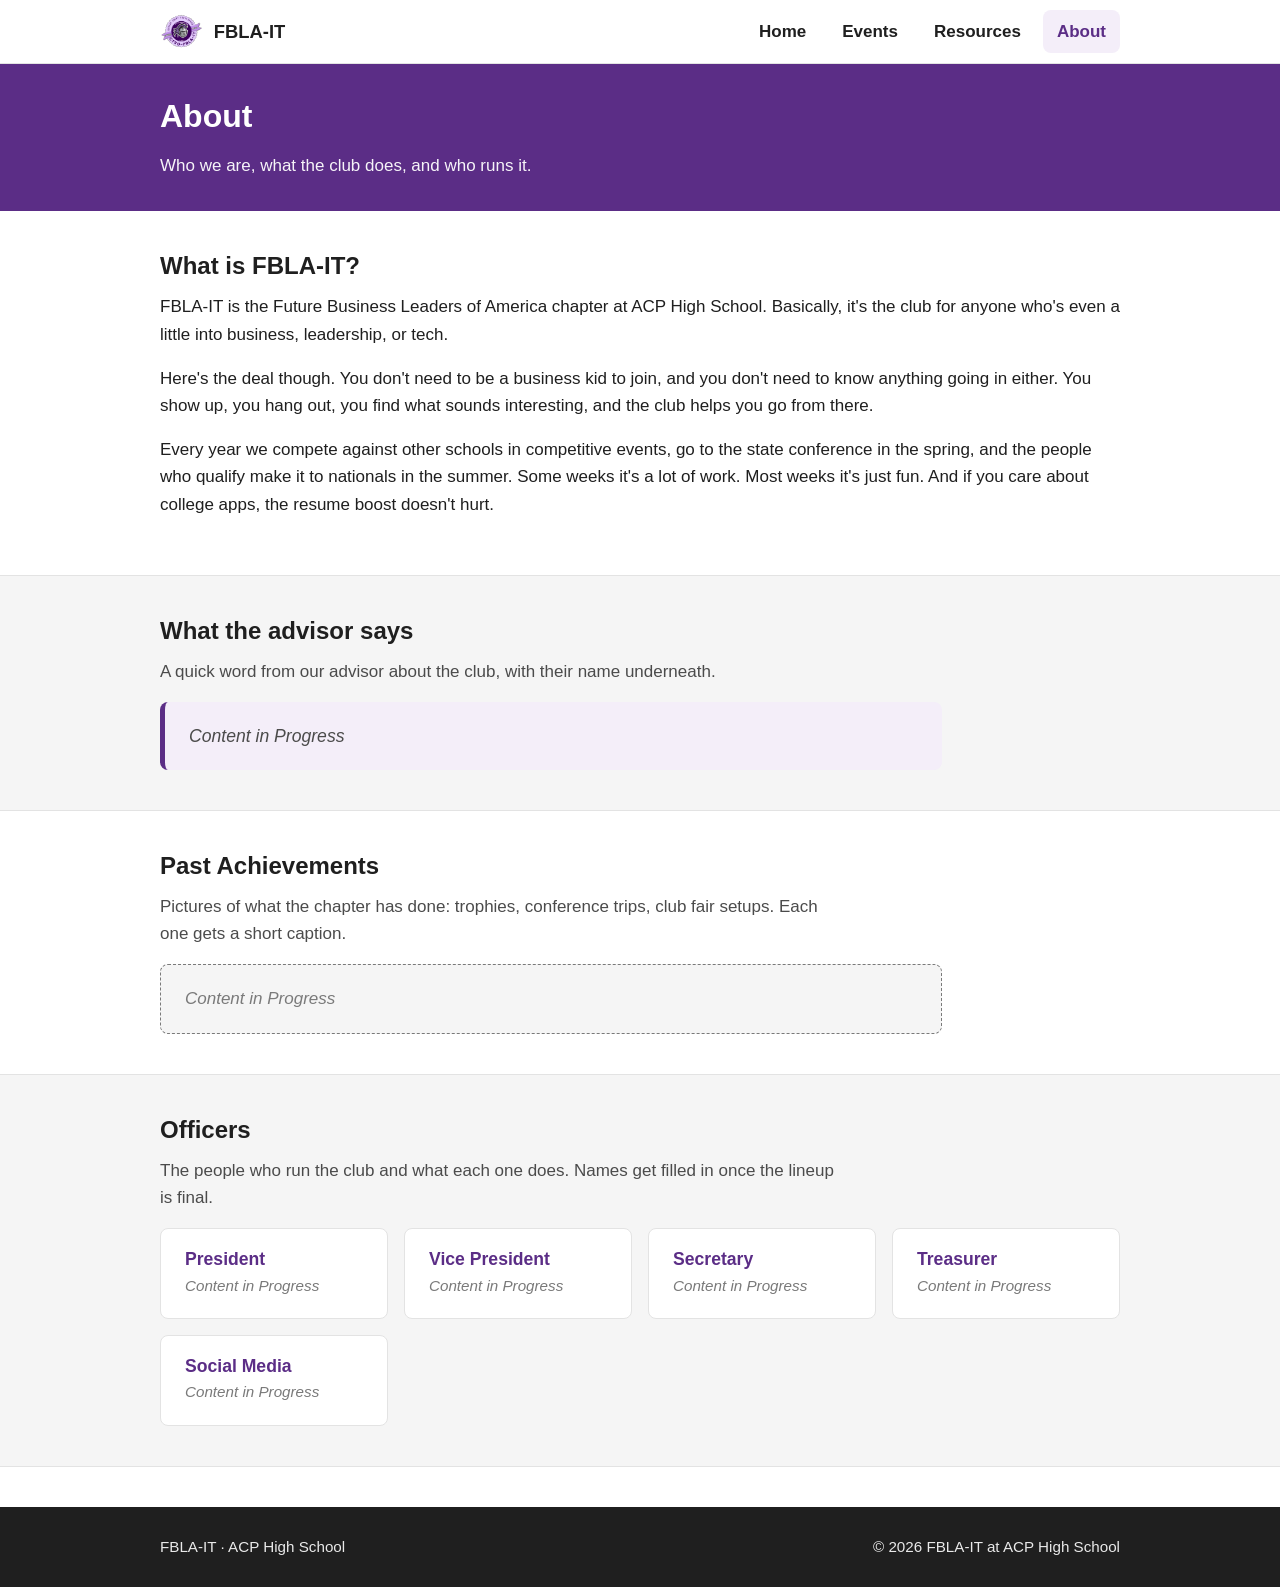
==== about.html @ c5694512 "Added the about page" ====
<!DOCTYPE html>
<html lang="en">
  <head>
    <meta charset="UTF-8" />
    <meta name="viewport" content="width=device-width, initial-scale=1.0" />
    <title>About | FBLA-IT · ACP High School</title>
    <meta
      name="description"
      content="Who we are, what the club does, and the people who run FBLA-IT at ACP High School."
    />
    <link rel="icon" href="images/favicon.svg" type="image/svg+xml" />
    <link rel="stylesheet" href="css/styles.css" />
  </head>
  <body>
    <header class="site-header">
      <div class="container header-inner">
        <a class="brand" href="index.html">
          <img
            class="brand-logo"
            src="images/acp-logo.svg"
            alt="ACP High School logo"
          />
          <span>FBLA-IT</span>
        </a>
        <button
          class="nav-toggle"
          id="nav-toggle"
          aria-label="Menu"
          aria-expanded="false"
          aria-controls="site-nav"
        >
          <span class="bar"></span>
          <span class="bar"></span>
          <span class="bar"></span>
        </button>
        <nav id="site-nav" class="site-nav" aria-label="Main navigation">
          <ul>
            <li><a href="index.html">Home</a></li>
            <li><a href="events.html">Events</a></li>
            <li><a href="resources.html">Resources</a></li>
            <li><a class="active" aria-current="page" href="about.html">About</a></li>
          </ul>
        </nav>
      </div>
    </header>

    <main id="main">
      <section class="page-header">
        <div class="container">
          <h1>About</h1>
          <p>Who we are, what the club does, and who runs it.</p>
        </div>
      </section>

      <section class="section">
        <div class="container">
          <h2>What is FBLA-IT?</h2>
          <p>
            FBLA-IT is the Future Business Leaders of America chapter at ACP
            High School. Basically, it's the club for anyone who's even a little
            into business, leadership, or tech.
          </p>
          <p>
            Here's the deal though. You don't need to be a business kid to join,
            and you don't need to know anything going in either. You show up,
            you hang out, you find what sounds interesting, and the club helps
            you go from there.
          </p>
          <p>
            Every year we compete against other schools in competitive events,
            go to the state conference in the spring, and the people who qualify
            make it to nationals in the summer. Some weeks it's a lot of work.
            Most weeks it's just fun. And if you care about college apps, the
            resume boost doesn't hurt.
          </p>
        </div>
      </section>

      <section class="section section-alt">
        <div class="container">
          <h2>What the advisor says</h2>
          <p class="section-intro">
            A quick word from our advisor about the club, with their name
            underneath.
          </p>
          <blockquote class="advisor-quote">
            <p>Content in Progress</p>
          </blockquote>
        </div>
      </section>

      <section class="section">
        <div class="container">
          <h2>Past Achievements</h2>
          <p class="section-intro">
            Pictures of what the chapter has done: trophies, conference trips,
            club fair setups. Each one gets a short caption.
          </p>
          <div class="content-in-progress">Content in Progress</div>
        </div>
      </section>

      <section class="section section-alt">
        <div class="container">
          <h2>Officers</h2>
          <p class="section-intro">
            The people who run the club and what each one does. Names get filled
            in once the lineup is final.
          </p>
          <div class="officer-grid">
            <article class="officer-card">
              <h3>President</h3>
              <p class="officer-name">Content in Progress</p>
            </article>
            <article class="officer-card">
              <h3>Vice President</h3>
              <p class="officer-name">Content in Progress</p>
            </article>
            <article class="officer-card">
              <h3>Secretary</h3>
              <p class="officer-name">Content in Progress</p>
            </article>
            <article class="officer-card">
              <h3>Treasurer</h3>
              <p class="officer-name">Content in Progress</p>
            </article>
            <article class="officer-card">
              <h3>Social Media</h3>
              <p class="officer-name">Content in Progress</p>
            </article>
          </div>
        </div>
      </section>
    </main>

    <footer class="site-footer">
      <div class="container footer-inner">
        <p>FBLA-IT &middot; ACP High School</p>
        <p>&copy; 2026 FBLA-IT at ACP High School</p>
      </div>
    </footer>

    <script src="js/data.js?v=2"></script>
    <script src="js/site.js?v=2"></script>
  </body>
</html>
---- css/styles.css ----
:root {
  --acp-purple: #5b2d86;
  --acp-purple-dark: #452168;
  --acp-purple-light: #f4eef9;
  --ink: #1f1f1f;
  --grey-700: #4b4b4b;
  --grey-500: #7a7a7a;
  --grey-300: #d9d9d9;
  --grey-100: #f5f5f5;
  --white: #ffffff;
  --border: #e3e3e3;
  --radius: 8px;
  --max-width: 1000px;
}

/* ---- Reset & base ---- */
* {
  box-sizing: border-box;
}

body {
  margin: 0;
  font-family: -apple-system, BlinkMacSystemFont, "Segoe UI", Roboto, Helvetica,
    Arial, sans-serif;
  font-size: 17px;
  line-height: 1.6;
  color: var(--ink);
  background: var(--white);
}

h1,
h2,
h3 {
  line-height: 1.25;
  margin: 0 0 0.5em;
}

h1 {
  font-size: 2rem;
}

h2 {
  font-size: 1.5rem;
}

h3 {
  font-size: 1.1rem;
}

p {
  margin: 0 0 1em;
}

a {
  color: var(--acp-purple);
}

a:hover {
  color: var(--acp-purple-dark);
}

/* Visible focus state for keyboard users */
a:focus-visible,
button:focus-visible {
  outline: 3px solid var(--acp-purple);
  outline-offset: 2px;
}

img {
  max-width: 100%;
  height: auto;
}

.container {
  max-width: var(--max-width);
  margin: 0 auto;
  padding: 0 20px;
}
.hidden {
  display: none !important;
}

/* ---- Header / navigation ---- */
.site-header {
  background: var(--white);
  border-bottom: 1px solid var(--border);
  position: sticky;
  top: 0;
  z-index: 50;
}

.header-inner {
  display: flex;
  align-items: center;
  justify-content: space-between;
  gap: 16px;
  padding-top: 10px;
  padding-bottom: 10px;
}

.brand {
  display: flex;
  align-items: center;
  gap: 10px;
  text-decoration: none;
  color: var(--ink);
  font-weight: 700;
  font-size: 1.15rem;
}

.brand:hover {
  color: var(--ink);
}

.brand-logo {
  height: 36px;
  width: auto;
}

.site-nav ul {
  list-style: none;
  margin: 0;
  padding: 0;
  display: flex;
  gap: 8px;
}

.site-nav a {
  display: block;
  padding: 8px 14px;
  border-radius: var(--radius);
  text-decoration: none;
  color: var(--ink);
  font-weight: 600;
}

.site-nav a:hover {
  background: var(--grey-100);
  color: var(--acp-purple);
}

.site-nav a.active {
  color: var(--acp-purple);
  background: var(--acp-purple-light);
}

/* Hamburger button (hidden on large screens) */
.nav-toggle {
  display: none;
  background: none;
  border: 1px solid var(--grey-300);
  border-radius: var(--radius);
  padding: 8px 10px;
  cursor: pointer;
}

.nav-toggle .bar {
  display: block;
  width: 22px;
  height: 2px;
  background: var(--ink);
  margin: 4px 0;
  border-radius: 1px;
}

/* ---- Hero ---- */
.hero {
  background: var(--acp-purple);
  color: var(--white);
  padding: 40px 0 48px;
}

.hero-inner {
  display: flex;
  align-items: center;
  justify-content: space-between;
  gap: 32px;
  flex-wrap: wrap;
}

.hero h1 {
  font-size: 2.5rem;
  margin-bottom: 0.15em;
}

.hero-school {
  font-size: 1.15rem;
  font-weight: 600;
  opacity: 0.92;
  margin-bottom: 0.75em;
}

.hero-description {
  max-width: 34em;
  margin: 0;
  opacity: 0.95;
}

.hero-logos {
  display: flex;
  align-items: center;
  gap: 24px;
  flex-shrink: 0;
}

.hero-logos img {
  height: 120px;
  width: auto;
  object-fit: contain;
}

.hero-logos img:last-child {
  background: rgba(255, 255, 255, 0.9);
  padding: 12px 16px;
  border-radius: 8px;
}

/* ---- Sections ---- */
.section {
  padding: 40px 0;
}

.section-alt {
  background: var(--grey-100);
  border-top: 1px solid var(--border);
  border-bottom: 1px solid var(--border);
}

.section-intro {
  color: var(--grey-700);
  max-width: 40em;
}

.section-link {
  margin-top: 20px;
}

/* ---- Page header (Events / Resources) ---- */
.page-header {
  background: var(--acp-purple);
  color: var(--white);
  padding: 32px 0;
}

.page-header p {
  opacity: 0.95;
  max-width: 42em;
  margin: 0;
}

/* ---- Countdown ---- */
.countdown-list {
  display: grid;
  gap: 20px;
  grid-template-columns: repeat(auto-fit, minmax(260px, 1fr));
}

.countdown-card {
  border: 1px solid var(--border);
  border-radius: var(--radius);
  padding: 24px;
  background: var(--white);
  text-align: center;
}

.countdown-name {
  margin-bottom: 0.25em;
}

.countdown-note {
  color: var(--grey-700);
  margin-bottom: 16px;
}

.countdown-time {
  display: flex;
  justify-content: center;
  gap: 16px;
  margin: 16px 0;
}

.countdown-unit {
  display: flex;
  flex-direction: column;
  align-items: center;
  min-width: 56px;
}

.countdown-value {
  font-size: 1.9rem;
  font-weight: 700;
  color: var(--acp-purple);
  font-variant-numeric: tabular-nums;
  line-height: 1.1;
}

.countdown-label {
  font-size: 0.8rem;
  text-transform: uppercase;
  letter-spacing: 0.04em;
  color: var(--grey-500);
}

.countdown-date {
  color: var(--grey-700);
  margin: 0;
  font-size: 0.95rem;
}

.countdown-past {
  margin: 0;
  color: var(--grey-700);
  font-style: italic;
}

.countdown-tbd {
  margin: 12px 0 0;
  color: var(--grey-700);
  font-style: italic;
}

/* ---- Announcement ---- */
.announcement-card {
  border: 1px solid var(--border);
  border-left: 5px solid var(--acp-purple);
  border-radius: var(--radius);
  padding: 20px 24px;
  background: var(--white);
  max-width: 46em;
}

.announcement-header {
  display: flex;
  align-items: baseline;
  justify-content: space-between;
  gap: 16px;
  flex-wrap: wrap;
}

.announcement-card h3 {
  margin-bottom: 0;
}

.announcement-date {
  color: var(--grey-500);
  font-size: 0.95rem;
  margin: 0;
}

.announcement-card > p {
  margin-bottom: 0;
}

.announcement-card .announcement-link {
  margin-top: 12px;
}

/* ---- Event cards ---- */
.event-list {
  display: grid;
  gap: 16px;
}

.event-card {
  border: 1px solid var(--border);
  border-radius: var(--radius);
  padding: 20px 24px;
  background: var(--white);
}

.event-card h3 {
  margin-bottom: 0.25em;
}

.event-meta {
  color: var(--grey-700);
  font-size: 0.95rem;
  margin-bottom: 0.5em;
}

.event-card > p {
  margin-bottom: 0;
}

.event-card .event-link {
  margin-top: 10px;
}

/* Event type badge — the label text carries the meaning (not color alone) */
.event-type {
  display: inline-block;
  font-size: 0.78rem;
  font-weight: 700;
  text-transform: uppercase;
  letter-spacing: 0.04em;
  padding: 3px 10px;
  border-radius: 999px;
  margin-bottom: 10px;
}

.type-meeting {
  background: var(--acp-purple-light);
  color: var(--acp-purple-dark);
}

.type-deadline {
  background: #fdeaea;
  color: #9b1c1c;
}

.type-competition {
  background: #e8f0fb;
  color: #1d4f91;
}

.type-conference {
  background: #e8f5ee;
  color: #1d6b45;
}

.type-fundraiser {
  background: #fdf3e0;
  color: #8a5a00;
}

.type-service {
  background: #e5f4f4;
  color: #0f5e5e;
}

.type-testing {
  background: #eeeeee;
  color: #4b4b4b;
}

.empty-note {
  color: var(--grey-700);
}

/* ---- Resource cards ---- */
.resource-grid {
  display: grid;
  gap: 16px;
  grid-template-columns: repeat(auto-fill, minmax(280px, 1fr));
}

.resource-card {
  border: 1px solid var(--border);
  border-radius: var(--radius);
  padding: 20px 24px;
  background: var(--white);
  display: flex;
  flex-direction: column;
}

.resource-card h3 {
  margin-bottom: 0.35em;
}

.resource-card p {
  margin-bottom: 0;
  flex-grow: 1;
}

.resource-link {
  margin-top: 14px;
}

/* ---- About page ---- */
.content-in-progress {
  border: 1px dashed var(--grey-500);
  border-radius: var(--radius);
  padding: 20px 24px;
  color: var(--grey-500);
  background: var(--grey-100);
  font-style: italic;
  max-width: 46em;
}

.advisor-quote {
  margin: 0;
  padding: 20px 24px;
  border-left: 5px solid var(--acp-purple);
  border-radius: var(--radius);
  background: var(--acp-purple-light);
  max-width: 46em;
}

.advisor-quote p {
  margin: 0;
  font-size: 1.1rem;
  font-style: italic;
  color: var(--grey-700);
}

.officer-grid {
  display: grid;
  gap: 16px;
  grid-template-columns: repeat(auto-fit, minmax(220px, 1fr));
}

.officer-card {
  border: 1px solid var(--border);
  border-radius: var(--radius);
  padding: 20px 24px;
  background: var(--white);
}

.officer-card h3 {
  margin-bottom: 0.15em;
  color: var(--acp-purple);
}

.officer-name {
  color: var(--grey-500);
  font-size: 0.95rem;
  font-style: italic;
  margin-bottom: 0.5em;
}

.officer-card > p:last-child {
  margin-bottom: 0;
}

/* ---- About (Home) ---- */
.about-cols {
  display: grid;
  gap: 20px;
  grid-template-columns: repeat(auto-fit, minmax(240px, 1fr));
}

.about-cols h3 {
  color: var(--acp-purple);
}

/* ---- Footer ---- */
.site-footer {
  background: var(--ink);
  color: var(--white);
  padding: 28px 0;
  margin-top: 40px;
}

.footer-inner {
  display: flex;
  justify-content: space-between;
  gap: 12px;
  flex-wrap: wrap;
}

.site-footer p {
  margin: 0;
  font-size: 0.95rem;
  opacity: 0.9;
}

/* ---- Responsive ---- */
@media (max-width: 720px) {
  body {
    font-size: 16px;
  }

  .nav-toggle {
    display: block;
  }

  .site-nav {
    display: none;
    position: absolute;
    top: 100%;
    left: 0;
    right: 0;
    background: var(--white);
    border-bottom: 1px solid var(--border);
    padding: 8px 20px 16px;
  }

  .site-nav.open {
    display: block;
  }

  .site-nav ul {
    flex-direction: column;
    gap: 4px;
  }

  .site-nav a {
    padding: 12px 10px;
  }

  .hero {
    padding: 32px 0 40px;
  }

  .hero h1 {
    font-size: 2rem;
  }

  .hero-inner {
    flex-direction: column;
    align-items: flex-start;
  }

  .hero-logos img {
    height: 80px;
  }

  .countdown-value {
    font-size: 1.5rem;
  }

  .countdown-unit {
    min-width: 48px;
  }

  .countdown-time {
    gap: 10px;
  }

  .footer-inner {
    flex-direction: column;
  }
}
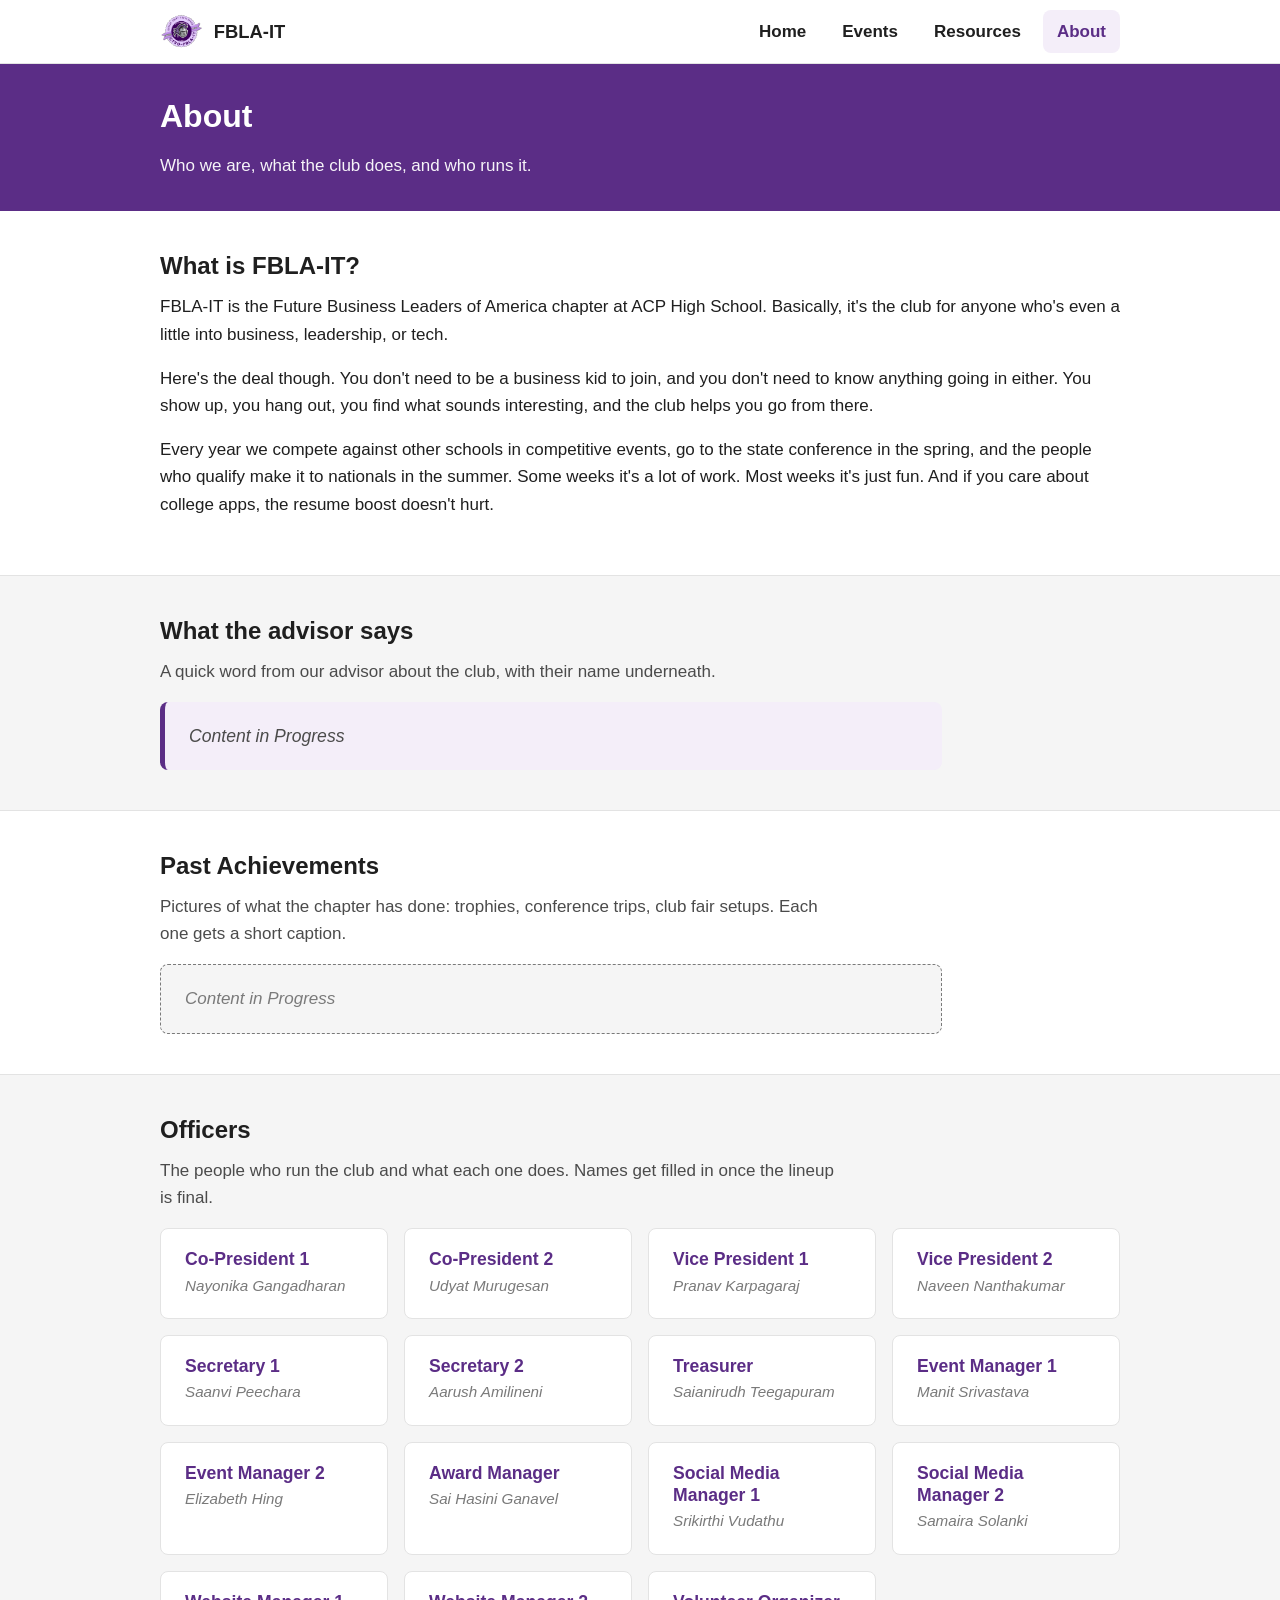
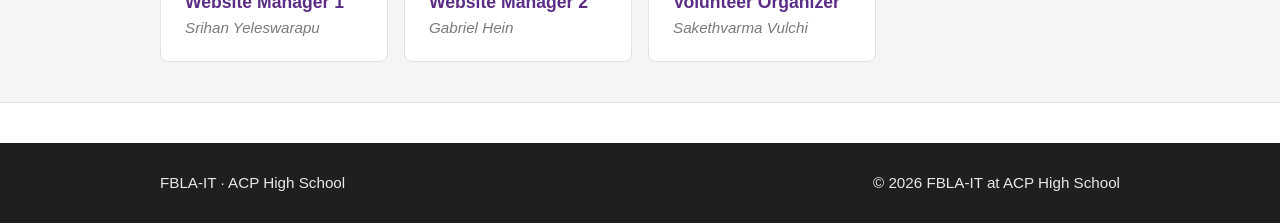
==== commit 618a34b9: "Changed the Officer values in About Page" ====
--- a/about.html
+++ b/about.html
@@ -109,24 +109,64 @@
           </p>
           <div class="officer-grid">
             <article class="officer-card">
-              <h3>President</h3>
-              <p class="officer-name">Content in Progress</p>
+              <h3>Co-President 1</h3>
+              <p class="officer-name">Nayonika Gangadharan</p>
             </article>
             <article class="officer-card">
-              <h3>Vice President</h3>
-              <p class="officer-name">Content in Progress</p>
+              <h3>Co-President 2</h3>
+              <p class="officer-name">Udyat Murugesan</p>
             </article>
             <article class="officer-card">
-              <h3>Secretary</h3>
-              <p class="officer-name">Content in Progress</p>
+              <h3>Vice President 1</h3>
+              <p class="officer-name">Pranav Karpagaraj</p>
+            </article>
+            <article class="officer-card">
+              <h3>Vice President 2</h3>
+              <p class="officer-name">Naveen Nanthakumar</p>
+            </article>
+            <article class="officer-card">
+              <h3>Secretary 1</h3>
+              <p class="officer-name">Saanvi Peechara</p>
+            </article>
+            <article class="officer-card">
+              <h3>Secretary 2</h3>
+              <p class="officer-name">Aarush Amilineni</p>
             </article>
             <article class="officer-card">
               <h3>Treasurer</h3>
-              <p class="officer-name">Content in Progress</p>
+              <p class="officer-name">Saianirudh Teegapuram</p>
             </article>
             <article class="officer-card">
-              <h3>Social Media</h3>
-              <p class="officer-name">Content in Progress</p>
+              <h3>Event Manager 1</h3>
+              <p class="officer-name">Manit Srivastava</p>
+            </article>
+            <article class="officer-card">
+              <h3>Event Manager 2</h3>
+              <p class="officer-name">Elizabeth Hing</p>
+            </article>
+            <article class="officer-card">
+              <h3>Award Manager</h3>
+              <p class="officer-name">Sai Hasini Ganavel</p>
+            </article>
+            <article class="officer-card">
+              <h3>Social Media Manager 1</h3>
+              <p class="officer-name">Srikirthi Vudathu</p>
+            </article>
+            <article class="officer-card">
+              <h3>Social Media Manager 2</h3>
+              <p class="officer-name">Samaira Solanki</p>
+            </article>
+            <article class="officer-card">
+              <h3>Website Manager 1</h3>
+              <p class="officer-name">Srihan Yeleswarapu</p>
+            </article>
+            <article class="officer-card">
+              <h3>Website Manager 2</h3>
+              <p class="officer-name">Gabriel Hein</p>
+            </article>
+            <article class="officer-card">
+              <h3>Volunteer Organizer</h3>
+              <p class="officer-name">Sakethvarma Vulchi</p>
             </article>
           </div>
         </div>
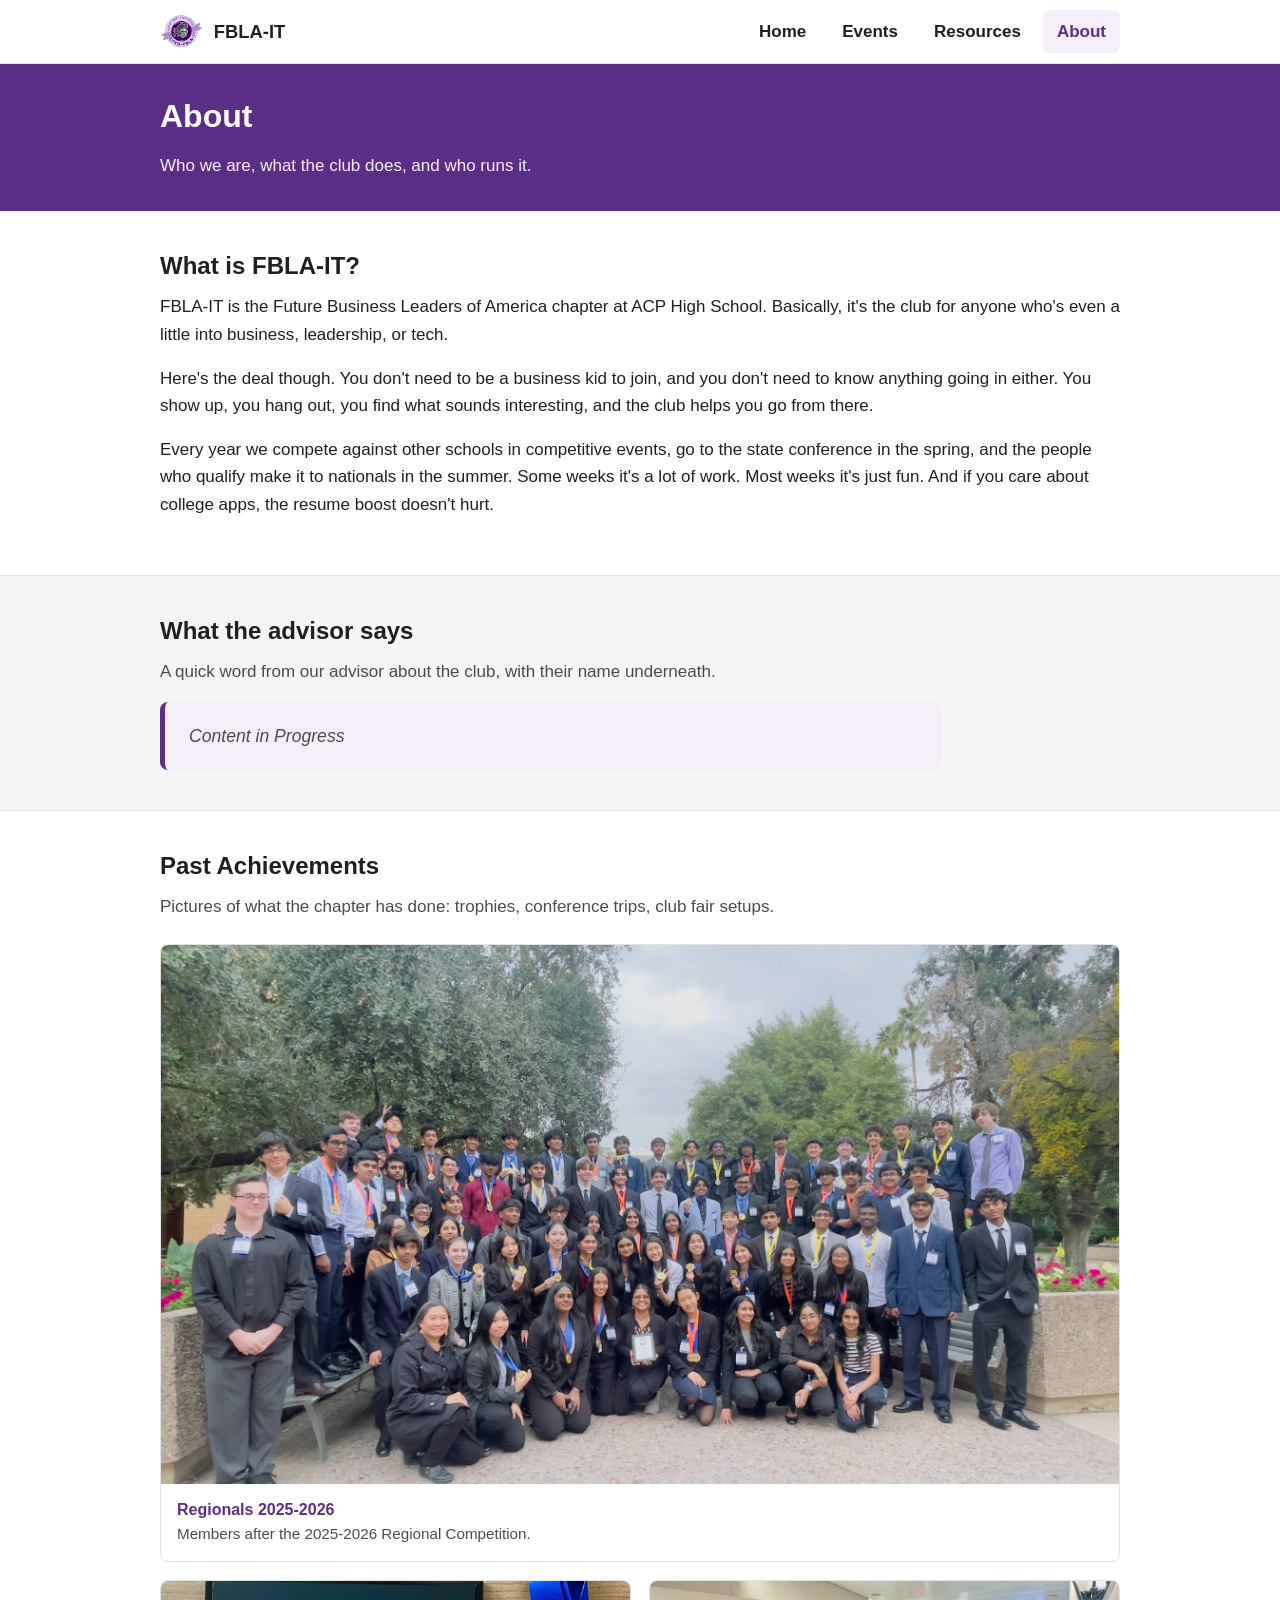
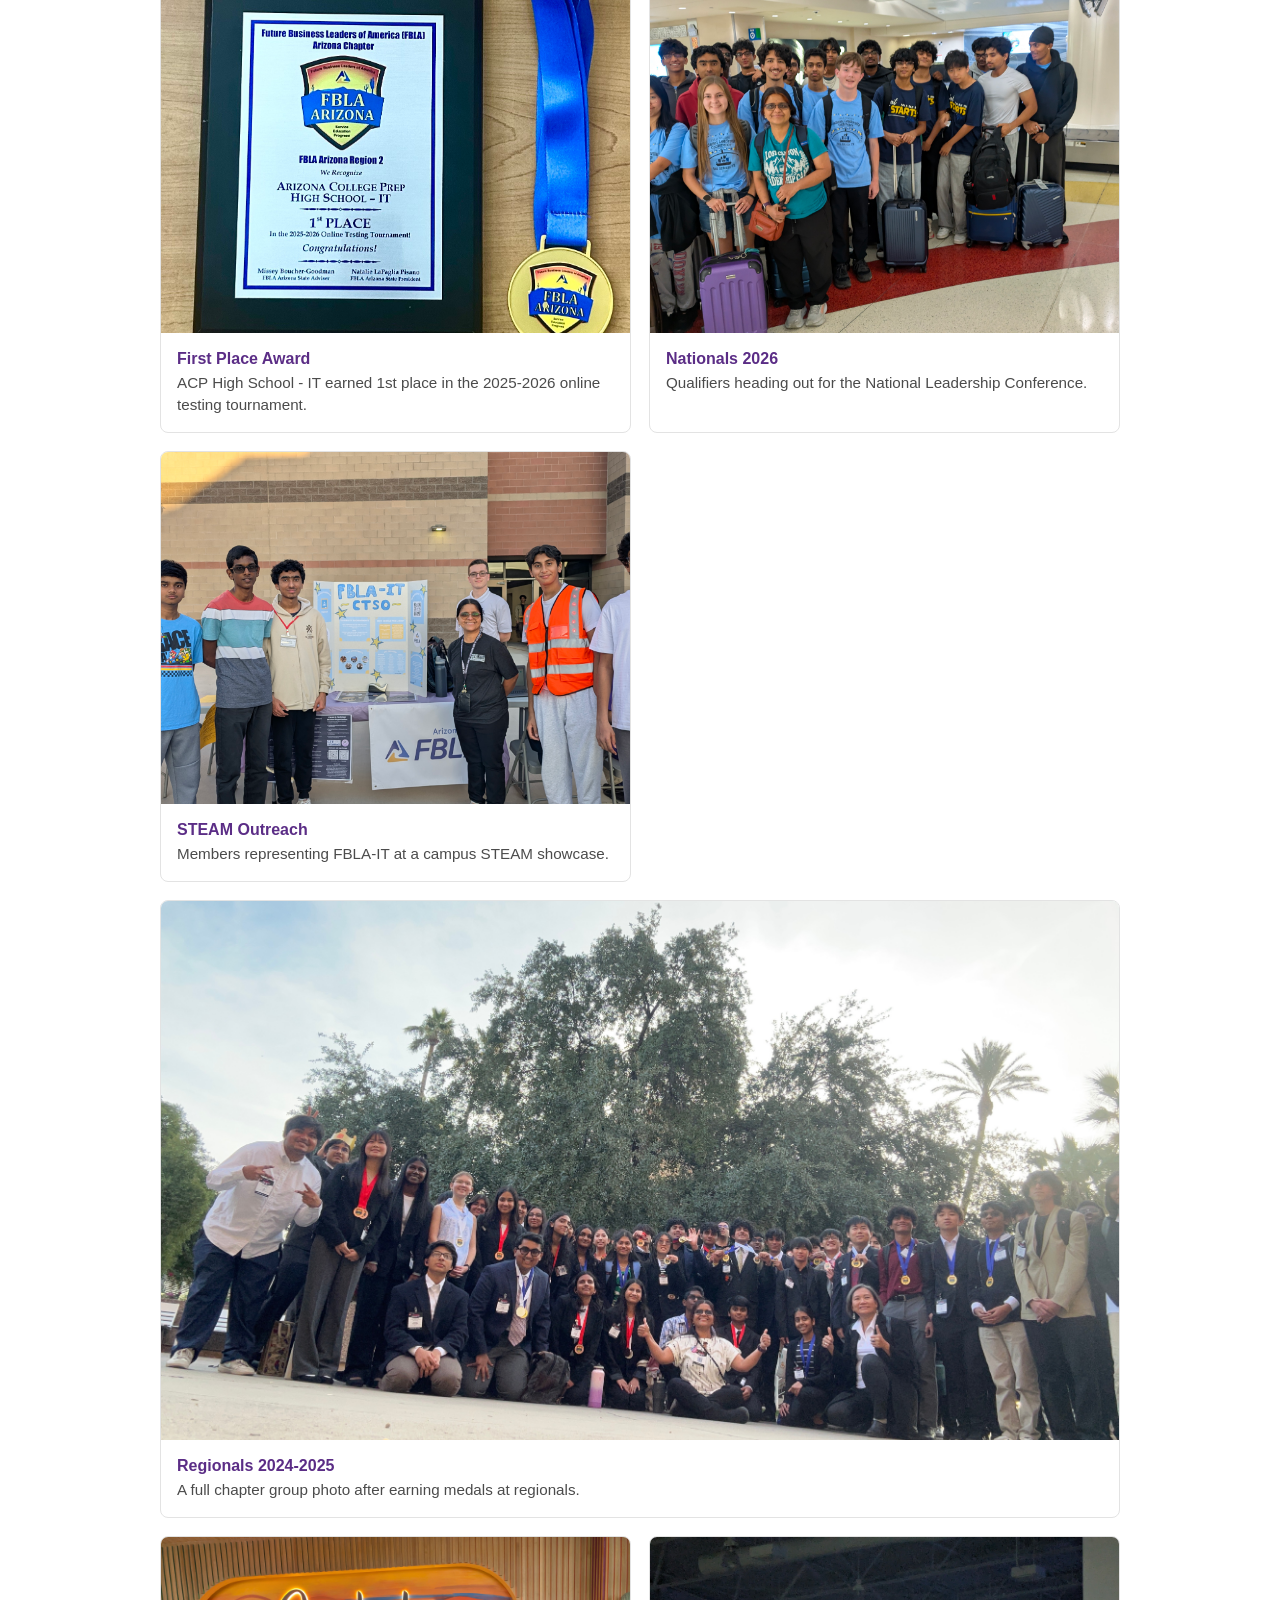
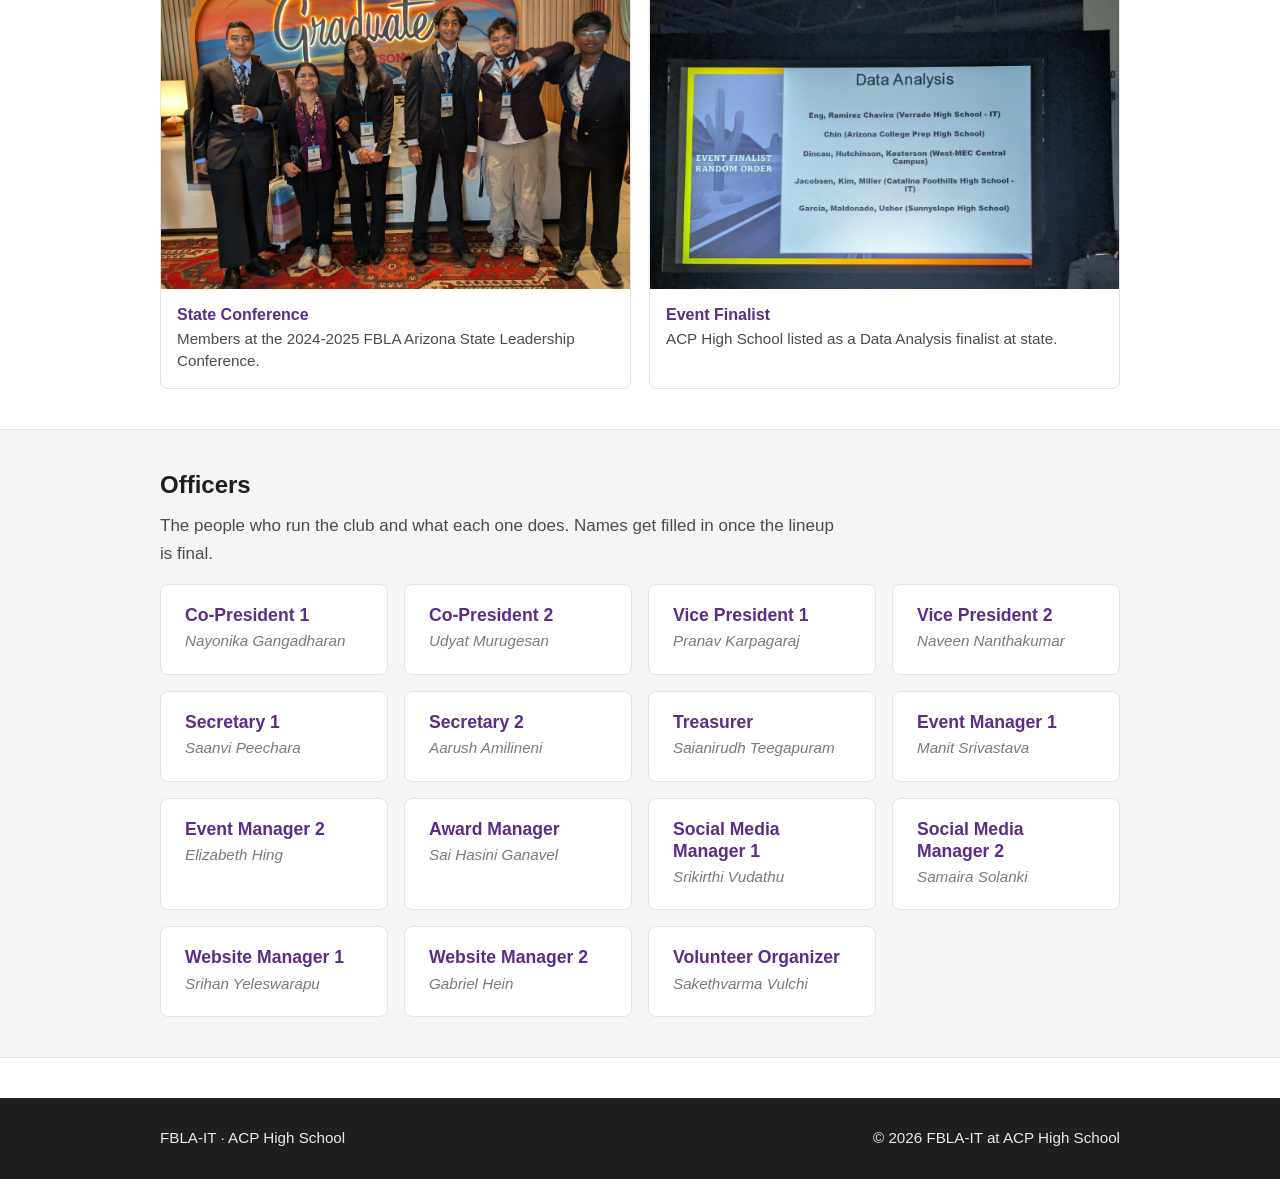
==== commit 5f7c585a: "images" ====
--- a/about.html
+++ b/about.html
@@ -1,186 +1,237 @@
 <!DOCTYPE html>
 <html lang="en">
-  <head>
-    <meta charset="UTF-8" />
-    <meta name="viewport" content="width=device-width, initial-scale=1.0" />
-    <title>About | FBLA-IT · ACP High School</title>
-    <meta
-      name="description"
-      content="Who we are, what the club does, and the people who run FBLA-IT at ACP High School."
-    />
-    <link rel="icon" href="images/favicon.svg" type="image/svg+xml" />
-    <link rel="stylesheet" href="css/styles.css" />
-  </head>
-  <body>
-    <header class="site-header">
-      <div class="container header-inner">
-        <a class="brand" href="index.html">
-          <img
-            class="brand-logo"
-            src="images/acp-logo.svg"
-            alt="ACP High School logo"
-          />
-          <span>FBLA-IT</span>
-        </a>
-        <button
-          class="nav-toggle"
-          id="nav-toggle"
-          aria-label="Menu"
-          aria-expanded="false"
-          aria-controls="site-nav"
-        >
-          <span class="bar"></span>
-          <span class="bar"></span>
-          <span class="bar"></span>
-        </button>
-        <nav id="site-nav" class="site-nav" aria-label="Main navigation">
-          <ul>
-            <li><a href="index.html">Home</a></li>
-            <li><a href="events.html">Events</a></li>
-            <li><a href="resources.html">Resources</a></li>
-            <li><a class="active" aria-current="page" href="about.html">About</a></li>
-          </ul>
-        </nav>
-      </div>
-    </header>
-
-    <main id="main">
-      <section class="page-header">
-        <div class="container">
-          <h1>About</h1>
-          <p>Who we are, what the club does, and who runs it.</p>
+
+<head>
+  <meta charset="UTF-8" />
+  <meta name="viewport" content="width=device-width, initial-scale=1.0" />
+  <title>About | FBLA-IT · ACP High School</title>
+  <meta name="description"
+    content="Who we are, what the club does, and the people who run FBLA-IT at ACP High School." />
+  <link rel="icon" href="images/favicon.svg" type="image/svg+xml" />
+  <link rel="stylesheet" href="css/styles.css" />
+</head>
+
+<body>
+  <header class="site-header">
+    <div class="container header-inner">
+      <a class="brand" href="index.html">
+        <img class="brand-logo" src="images/acp-logo.svg" alt="ACP High School logo" />
+        <span>FBLA-IT</span>
+      </a>
+      <button class="nav-toggle" id="nav-toggle" aria-label="Menu" aria-expanded="false" aria-controls="site-nav">
+        <span class="bar"></span>
+        <span class="bar"></span>
+        <span class="bar"></span>
+      </button>
+      <nav id="site-nav" class="site-nav" aria-label="Main navigation">
+        <ul>
+          <li><a href="index.html">Home</a></li>
+          <li><a href="events.html">Events</a></li>
+          <li><a href="resources.html">Resources</a></li>
+          <li><a class="active" aria-current="page" href="about.html">About</a></li>
+        </ul>
+      </nav>
+    </div>
+  </header>
+
+  <main id="main">
+    <section class="page-header">
+      <div class="container">
+        <h1>About</h1>
+        <p>Who we are, what the club does, and who runs it.</p>
+      </div>
+    </section>
+
+    <section class="section">
+      <div class="container">
+        <h2>What is FBLA-IT?</h2>
+        <p>
+          FBLA-IT is the Future Business Leaders of America chapter at ACP
+          High School. Basically, it's the club for anyone who's even a little
+          into business, leadership, or tech.
+        </p>
+        <p>
+          Here's the deal though. You don't need to be a business kid to join,
+          and you don't need to know anything going in either. You show up,
+          you hang out, you find what sounds interesting, and the club helps
+          you go from there.
+        </p>
+        <p>
+          Every year we compete against other schools in competitive events,
+          go to the state conference in the spring, and the people who qualify
+          make it to nationals in the summer. Some weeks it's a lot of work.
+          Most weeks it's just fun. And if you care about college apps, the
+          resume boost doesn't hurt.
+        </p>
+      </div>
+    </section>
+
+    <section class="section section-alt">
+      <div class="container">
+        <h2>What the advisor says</h2>
+        <p class="section-intro">
+          A quick word from our advisor about the club, with their name
+          underneath.
+        </p>
+        <blockquote class="advisor-quote">
+          <p>Content in Progress</p>
+        </blockquote>
+      </div>
+    </section>
+
+    <section class="section">
+      <div class="container">
+        <h2>Past Achievements</h2>
+        <p class="section-intro">
+          Pictures of what the chapter has done: trophies, conference trips,
+          club fair setups.
+        </p>
+        <div class="achievement-gallery">
+          <figure class="achievement-card achievement-card-wide">
+            <img src="images/fbla-pics/Regionals_25-26/IMG_5899.jpg"
+              alt="ACP FBLA-IT members holding medals after the 2025-2026 regional competition" loading="lazy" />
+            <figcaption>
+              <strong>Regionals 2025-2026</strong>
+              Members after the 2025-2026 Regional Competition.
+            </figcaption>
+          </figure>
+          <figure class="achievement-card">
+            <img
+              src="images/fbla-pics/Regionals_25-26/Regionals Photo Form (File responses)/1stPlace_PlaqueAndMedal26.jpeg"
+              alt="FBLA Arizona Region 2 first place plaque and medal for ACP High School IT" loading="lazy" />
+            <figcaption>
+              <strong>First Place Award</strong>
+              ACP High School - IT earned 1st place in the 2025-2026 online
+              testing tournament.
+            </figcaption>
+          </figure>
+          <figure class="achievement-card">
+            <img src="images/fbla-pics/Nationals_26/National2.jpg"
+              alt="ACP FBLA-IT students traveling with luggage for the national leadership conference" loading="lazy" />
+            <figcaption>
+              <strong>Nationals 2026</strong>
+              Qualifiers heading out for the National Leadership Conference.
+            </figcaption>
+          </figure>
+          <figure class="achievement-card">
+            <img src="images/fbla-pics/Nationals_26/STEAM.jpg"
+              alt="ACP FBLA-IT students and advisor standing at a STEAM event booth" loading="lazy" />
+            <figcaption>
+              <strong>STEAM Outreach</strong>
+              Members representing FBLA-IT at a campus STEAM showcase.
+            </figcaption>
+          </figure>
+          <figure class="achievement-card achievement-card-wide">
+            <img src="images/fbla-pics/Regionals_24-25/FBLA Regional_WhoteGroup_Cropped.JPG"
+              alt="ACP FBLA-IT members gathered outside after the 2024-2025 regional competition" loading="lazy" />
+            <figcaption>
+              <strong>Regionals 2024-2025</strong>
+              A full chapter group photo after earning medals at regionals.
+            </figcaption>
+          </figure>
+          <figure class="achievement-card">
+            <img src="images/fbla-pics/State_Competitions_24-25/PXL_20250403_151923376.MP.jpg"
+              alt="ACP FBLA-IT members posing at the state conference" loading="lazy" />
+            <figcaption>
+              <strong>State Conference</strong>
+              Members at the 2024-2025 FBLA Arizona State Leadership
+              Conference.
+            </figcaption>
+          </figure>
+          <figure class="achievement-card">
+            <img src="images/fbla-pics/State_Competitions_24-25/PXL_20250403_171533867.jpg"
+              alt="Event finalist screen showing an ACP High School student listed for Data Analysis" loading="lazy" />
+            <figcaption>
+              <strong>Event Finalist</strong>
+              ACP High School listed as a Data Analysis finalist at state.
+            </figcaption>
+          </figure>
         </div>
-      </section>
-
-      <section class="section">
-        <div class="container">
-          <h2>What is FBLA-IT?</h2>
-          <p>
-            FBLA-IT is the Future Business Leaders of America chapter at ACP
-            High School. Basically, it's the club for anyone who's even a little
-            into business, leadership, or tech.
-          </p>
-          <p>
-            Here's the deal though. You don't need to be a business kid to join,
-            and you don't need to know anything going in either. You show up,
-            you hang out, you find what sounds interesting, and the club helps
-            you go from there.
-          </p>
-          <p>
-            Every year we compete against other schools in competitive events,
-            go to the state conference in the spring, and the people who qualify
-            make it to nationals in the summer. Some weeks it's a lot of work.
-            Most weeks it's just fun. And if you care about college apps, the
-            resume boost doesn't hurt.
-          </p>
+      </div>
+    </section>
+
+    <section class="section section-alt">
+      <div class="container">
+        <h2>Officers</h2>
+        <p class="section-intro">
+          The people who run the club and what each one does. Names get filled
+          in once the lineup is final.
+        </p>
+        <div class="officer-grid">
+          <article class="officer-card">
+            <h3>Co-President 1</h3>
+            <p class="officer-name">Nayonika Gangadharan</p>
+          </article>
+          <article class="officer-card">
+            <h3>Co-President 2</h3>
+            <p class="officer-name">Udyat Murugesan</p>
+          </article>
+          <article class="officer-card">
+            <h3>Vice President 1</h3>
+            <p class="officer-name">Pranav Karpagaraj</p>
+          </article>
+          <article class="officer-card">
+            <h3>Vice President 2</h3>
+            <p class="officer-name">Naveen Nanthakumar</p>
+          </article>
+          <article class="officer-card">
+            <h3>Secretary 1</h3>
+            <p class="officer-name">Saanvi Peechara</p>
+          </article>
+          <article class="officer-card">
+            <h3>Secretary 2</h3>
+            <p class="officer-name">Aarush Amilineni</p>
+          </article>
+          <article class="officer-card">
+            <h3>Treasurer</h3>
+            <p class="officer-name">Saianirudh Teegapuram</p>
+          </article>
+          <article class="officer-card">
+            <h3>Event Manager 1</h3>
+            <p class="officer-name">Manit Srivastava</p>
+          </article>
+          <article class="officer-card">
+            <h3>Event Manager 2</h3>
+            <p class="officer-name">Elizabeth Hing</p>
+          </article>
+          <article class="officer-card">
+            <h3>Award Manager</h3>
+            <p class="officer-name">Sai Hasini Ganavel</p>
+          </article>
+          <article class="officer-card">
+            <h3>Social Media Manager 1</h3>
+            <p class="officer-name">Srikirthi Vudathu</p>
+          </article>
+          <article class="officer-card">
+            <h3>Social Media Manager 2</h3>
+            <p class="officer-name">Samaira Solanki</p>
+          </article>
+          <article class="officer-card">
+            <h3>Website Manager 1</h3>
+            <p class="officer-name">Srihan Yeleswarapu</p>
+          </article>
+          <article class="officer-card">
+            <h3>Website Manager 2</h3>
+            <p class="officer-name">Gabriel Hein</p>
+          </article>
+          <article class="officer-card">
+            <h3>Volunteer Organizer</h3>
+            <p class="officer-name">Sakethvarma Vulchi</p>
+          </article>
         </div>
-      </section>
-
-      <section class="section section-alt">
-        <div class="container">
-          <h2>What the advisor says</h2>
-          <p class="section-intro">
-            A quick word from our advisor about the club, with their name
-            underneath.
-          </p>
-          <blockquote class="advisor-quote">
-            <p>Content in Progress</p>
-          </blockquote>
-        </div>
-      </section>
-
-      <section class="section">
-        <div class="container">
-          <h2>Past Achievements</h2>
-          <p class="section-intro">
-            Pictures of what the chapter has done: trophies, conference trips,
-            club fair setups. Each one gets a short caption.
-          </p>
-          <div class="content-in-progress">Content in Progress</div>
-        </div>
-      </section>
-
-      <section class="section section-alt">
-        <div class="container">
-          <h2>Officers</h2>
-          <p class="section-intro">
-            The people who run the club and what each one does. Names get filled
-            in once the lineup is final.
-          </p>
-          <div class="officer-grid">
-            <article class="officer-card">
-              <h3>Co-President 1</h3>
-              <p class="officer-name">Nayonika Gangadharan</p>
-            </article>
-            <article class="officer-card">
-              <h3>Co-President 2</h3>
-              <p class="officer-name">Udyat Murugesan</p>
-            </article>
-            <article class="officer-card">
-              <h3>Vice President 1</h3>
-              <p class="officer-name">Pranav Karpagaraj</p>
-            </article>
-            <article class="officer-card">
-              <h3>Vice President 2</h3>
-              <p class="officer-name">Naveen Nanthakumar</p>
-            </article>
-            <article class="officer-card">
-              <h3>Secretary 1</h3>
-              <p class="officer-name">Saanvi Peechara</p>
-            </article>
-            <article class="officer-card">
-              <h3>Secretary 2</h3>
-              <p class="officer-name">Aarush Amilineni</p>
-            </article>
-            <article class="officer-card">
-              <h3>Treasurer</h3>
-              <p class="officer-name">Saianirudh Teegapuram</p>
-            </article>
-            <article class="officer-card">
-              <h3>Event Manager 1</h3>
-              <p class="officer-name">Manit Srivastava</p>
-            </article>
-            <article class="officer-card">
-              <h3>Event Manager 2</h3>
-              <p class="officer-name">Elizabeth Hing</p>
-            </article>
-            <article class="officer-card">
-              <h3>Award Manager</h3>
-              <p class="officer-name">Sai Hasini Ganavel</p>
-            </article>
-            <article class="officer-card">
-              <h3>Social Media Manager 1</h3>
-              <p class="officer-name">Srikirthi Vudathu</p>
-            </article>
-            <article class="officer-card">
-              <h3>Social Media Manager 2</h3>
-              <p class="officer-name">Samaira Solanki</p>
-            </article>
-            <article class="officer-card">
-              <h3>Website Manager 1</h3>
-              <p class="officer-name">Srihan Yeleswarapu</p>
-            </article>
-            <article class="officer-card">
-              <h3>Website Manager 2</h3>
-              <p class="officer-name">Gabriel Hein</p>
-            </article>
-            <article class="officer-card">
-              <h3>Volunteer Organizer</h3>
-              <p class="officer-name">Sakethvarma Vulchi</p>
-            </article>
-          </div>
-        </div>
-      </section>
-    </main>
-
-    <footer class="site-footer">
-      <div class="container footer-inner">
-        <p>FBLA-IT &middot; ACP High School</p>
-        <p>&copy; 2026 FBLA-IT at ACP High School</p>
-      </div>
-    </footer>
-
-    <script src="js/data.js?v=2"></script>
-    <script src="js/site.js?v=2"></script>
-  </body>
-</html>
+      </div>
+    </section>
+  </main>
+
+  <footer class="site-footer">
+    <div class="container footer-inner">
+      <p>FBLA-IT &middot; ACP High School</p>
+      <p>&copy; 2026 FBLA-IT at ACP High School</p>
+    </div>
+  </footer>
+
+  <script src="js/data.js?v=2"></script>
+  <script src="js/site.js?v=2"></script>
+</body>
+
+</html>
--- a/css/styles.css
+++ b/css/styles.css
@@ -493,6 +493,51 @@
   color: var(--grey-700);
 }
 
+.achievement-gallery {
+  display: grid;
+  gap: 18px;
+  grid-template-columns: repeat(2, minmax(0, 1fr));
+  margin-top: 24px;
+}
+
+.achievement-card {
+  margin: 0;
+  border: 1px solid var(--border);
+  border-radius: var(--radius);
+  background: var(--white);
+  overflow: hidden;
+}
+
+.achievement-card-wide {
+  grid-column: span 2;
+}
+
+.achievement-card img {
+  display: block;
+  width: 100%;
+  aspect-ratio: 4 / 3;
+  object-fit: cover;
+  background: var(--grey-100);
+}
+
+.achievement-card-wide img {
+  aspect-ratio: 16 / 9;
+}
+
+.achievement-card figcaption {
+  padding: 14px 16px 16px;
+  color: var(--grey-700);
+  font-size: 0.95rem;
+  line-height: 1.45;
+}
+
+.achievement-card figcaption strong {
+  display: block;
+  color: var(--acp-purple);
+  font-size: 1rem;
+  margin-bottom: 2px;
+}
+
 .officer-grid {
   display: grid;
   gap: 16px;
@@ -617,6 +662,19 @@
     gap: 10px;
   }
 
+  .achievement-gallery {
+    grid-template-columns: 1fr;
+  }
+
+  .achievement-card-wide {
+    grid-column: auto;
+  }
+
+  .achievement-card img,
+  .achievement-card-wide img {
+    aspect-ratio: 4 / 3;
+  }
+
   .footer-inner {
     flex-direction: column;
   }
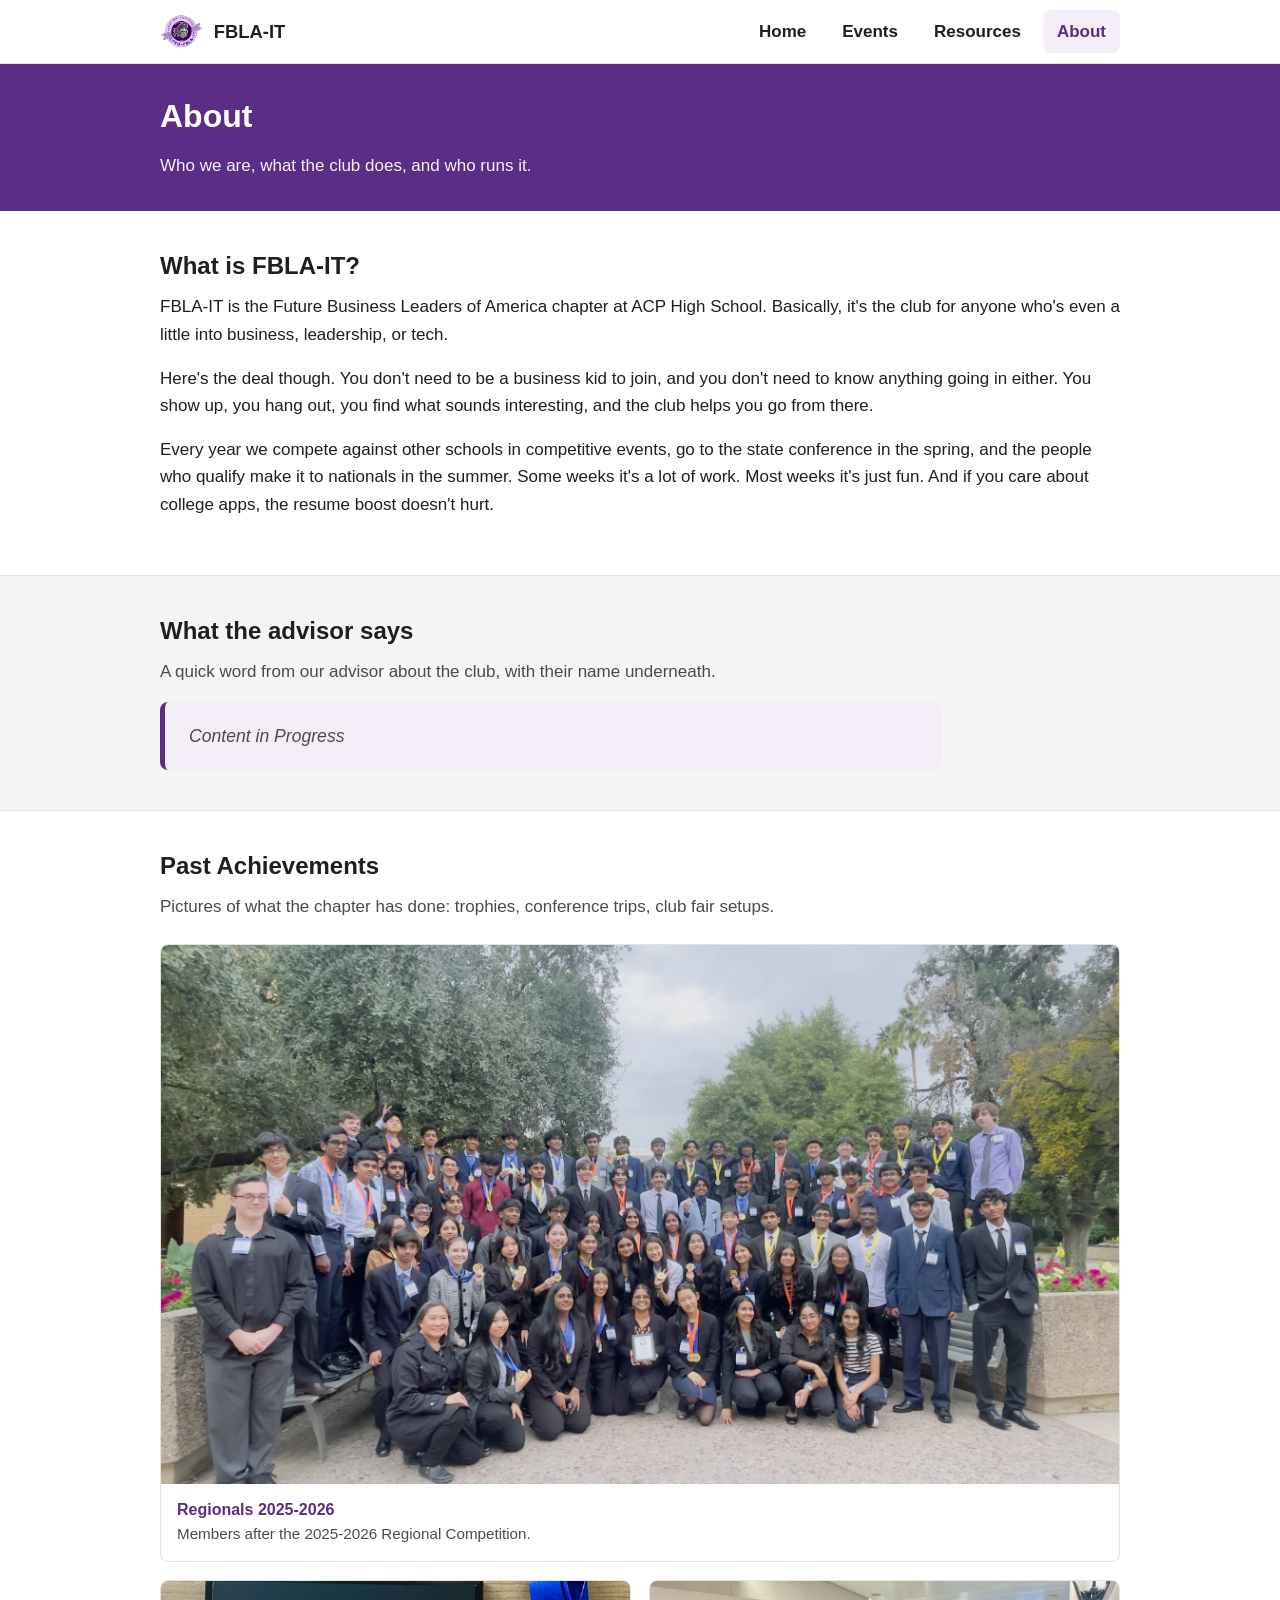
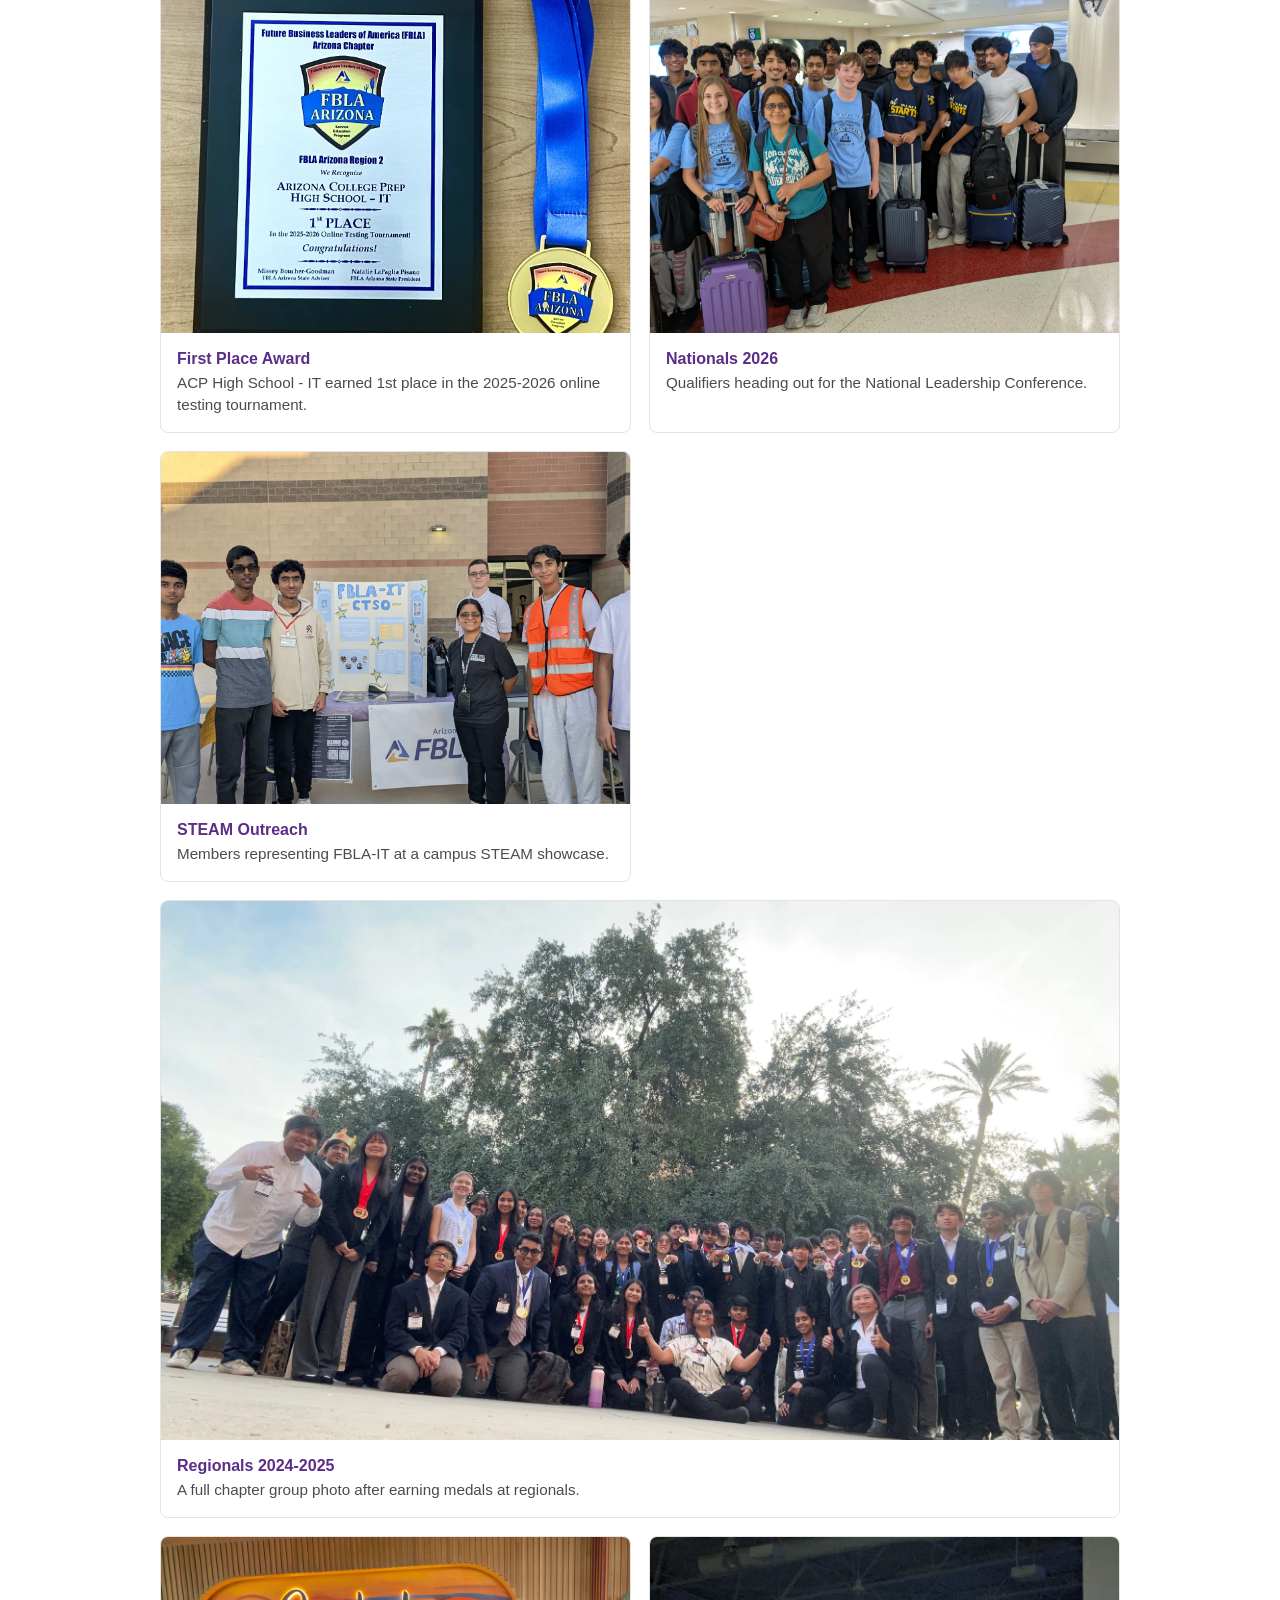
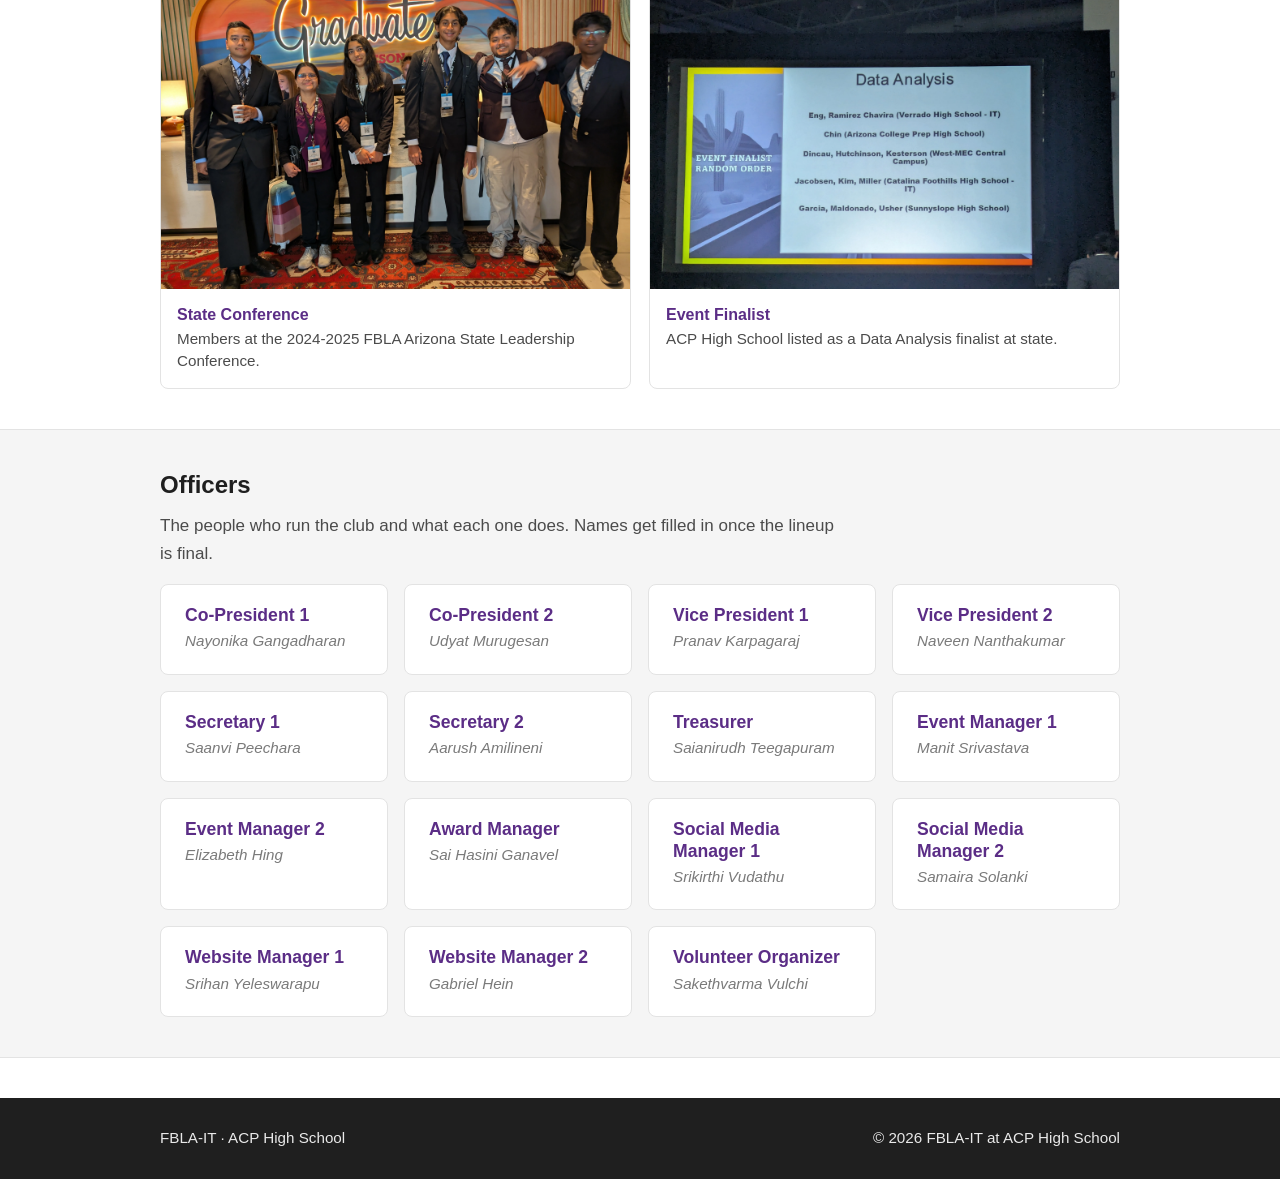
==== commit c1a7f744: "perf: compressed images from downloading 20 MB to only 4 MB" ====
--- a/about.html
+++ b/about.html
@@ -88,7 +88,7 @@
         </p>
         <div class="achievement-gallery">
           <figure class="achievement-card achievement-card-wide">
-            <img src="images/fbla-pics/Regionals_25-26/IMG_5899.jpg"
+            <img src="images/fbla-pics/Regionals_25-26/IMG_5899.webp"
               alt="ACP FBLA-IT members holding medals after the 2025-2026 regional competition" loading="lazy" />
             <figcaption>
               <strong>Regionals 2025-2026</strong>
@@ -97,7 +97,7 @@
           </figure>
           <figure class="achievement-card">
             <img
-              src="images/fbla-pics/Regionals_25-26/Regionals Photo Form (File responses)/1stPlace_PlaqueAndMedal26.jpeg"
+              src="images/fbla-pics/Regionals_25-26/Regionals Photo Form (File responses)/1stPlace_PlaqueAndMedal26.webp"
               alt="FBLA Arizona Region 2 first place plaque and medal for ACP High School IT" loading="lazy" />
             <figcaption>
               <strong>First Place Award</strong>
@@ -106,7 +106,7 @@
             </figcaption>
           </figure>
           <figure class="achievement-card">
-            <img src="images/fbla-pics/Nationals_26/National2.jpg"
+            <img src="images/fbla-pics/Nationals_26/National2.webp"
               alt="ACP FBLA-IT students traveling with luggage for the national leadership conference" loading="lazy" />
             <figcaption>
               <strong>Nationals 2026</strong>
@@ -114,7 +114,7 @@
             </figcaption>
           </figure>
           <figure class="achievement-card">
-            <img src="images/fbla-pics/Nationals_26/STEAM.jpg"
+            <img src="images/fbla-pics/Nationals_26/STEAM.webp"
               alt="ACP FBLA-IT students and advisor standing at a STEAM event booth" loading="lazy" />
             <figcaption>
               <strong>STEAM Outreach</strong>
@@ -122,7 +122,7 @@
             </figcaption>
           </figure>
           <figure class="achievement-card achievement-card-wide">
-            <img src="images/fbla-pics/Regionals_24-25/FBLA Regional_WhoteGroup_Cropped.JPG"
+            <img src="images/fbla-pics/Regionals_24-25/FBLA Regional_WhoteGroup_Cropped.webp"
               alt="ACP FBLA-IT members gathered outside after the 2024-2025 regional competition" loading="lazy" />
             <figcaption>
               <strong>Regionals 2024-2025</strong>
@@ -130,7 +130,7 @@
             </figcaption>
           </figure>
           <figure class="achievement-card">
-            <img src="images/fbla-pics/State_Competitions_24-25/PXL_20250403_151923376.MP.jpg"
+            <img src="images/fbla-pics/State_Competitions_24-25/PXL_20250403_151923376.MP.webp"
               alt="ACP FBLA-IT members posing at the state conference" loading="lazy" />
             <figcaption>
               <strong>State Conference</strong>
@@ -139,7 +139,7 @@
             </figcaption>
           </figure>
           <figure class="achievement-card">
-            <img src="images/fbla-pics/State_Competitions_24-25/PXL_20250403_171533867.jpg"
+            <img src="images/fbla-pics/State_Competitions_24-25/PXL_20250403_171533867.webp"
               alt="Event finalist screen showing an ACP High School student listed for Data Analysis" loading="lazy" />
             <figcaption>
               <strong>Event Finalist</strong>
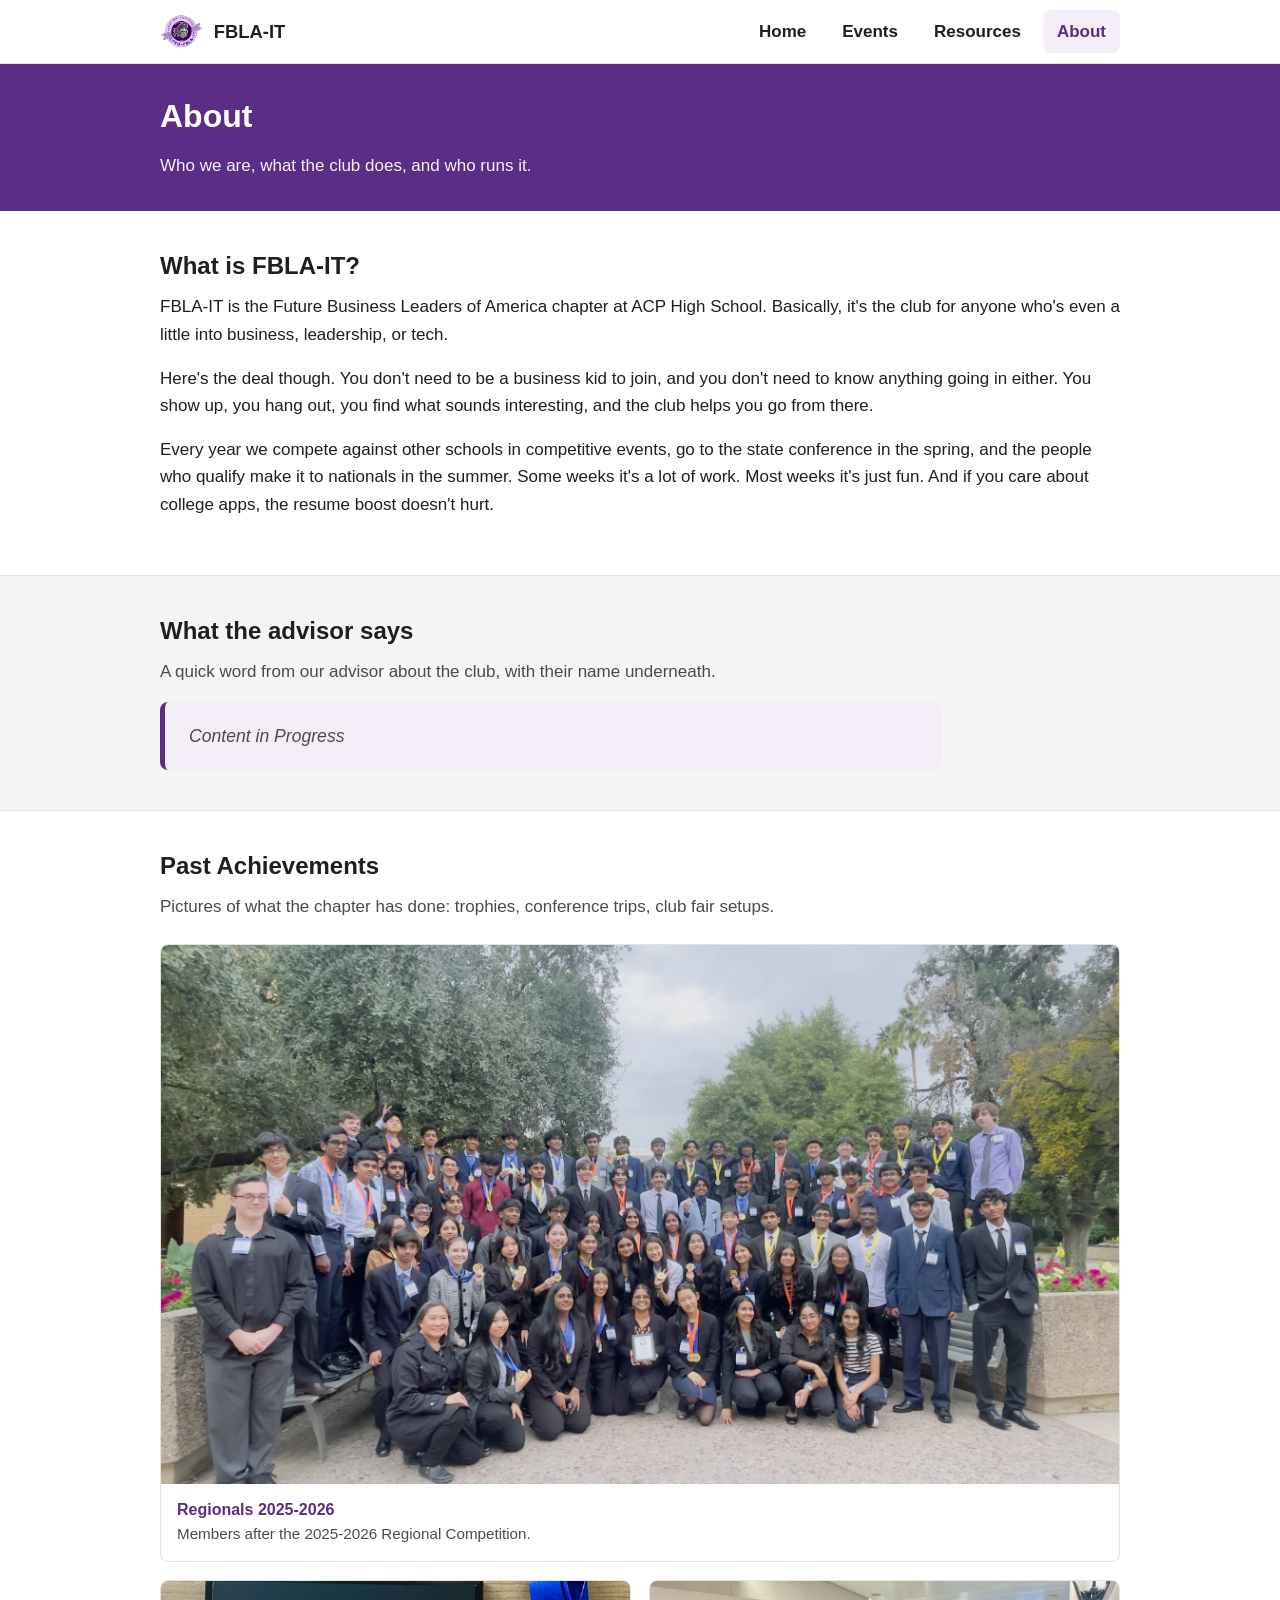
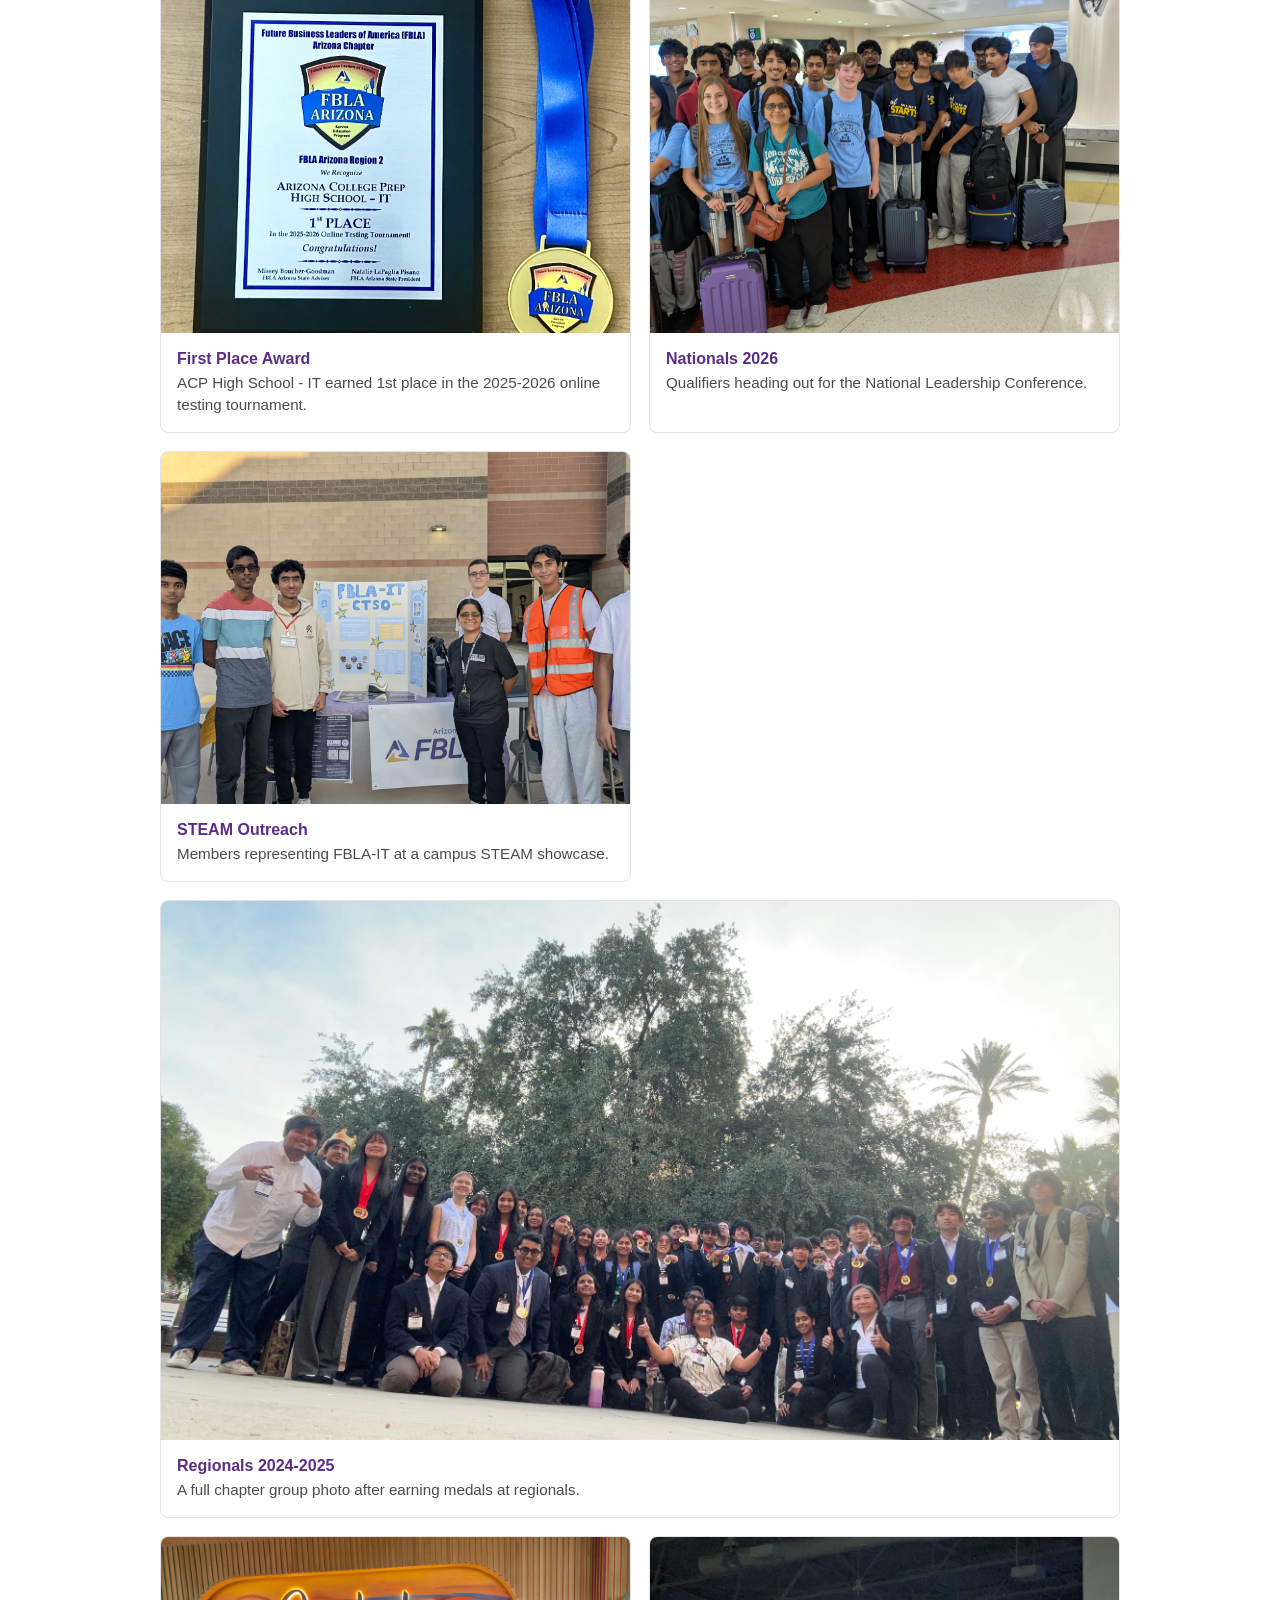
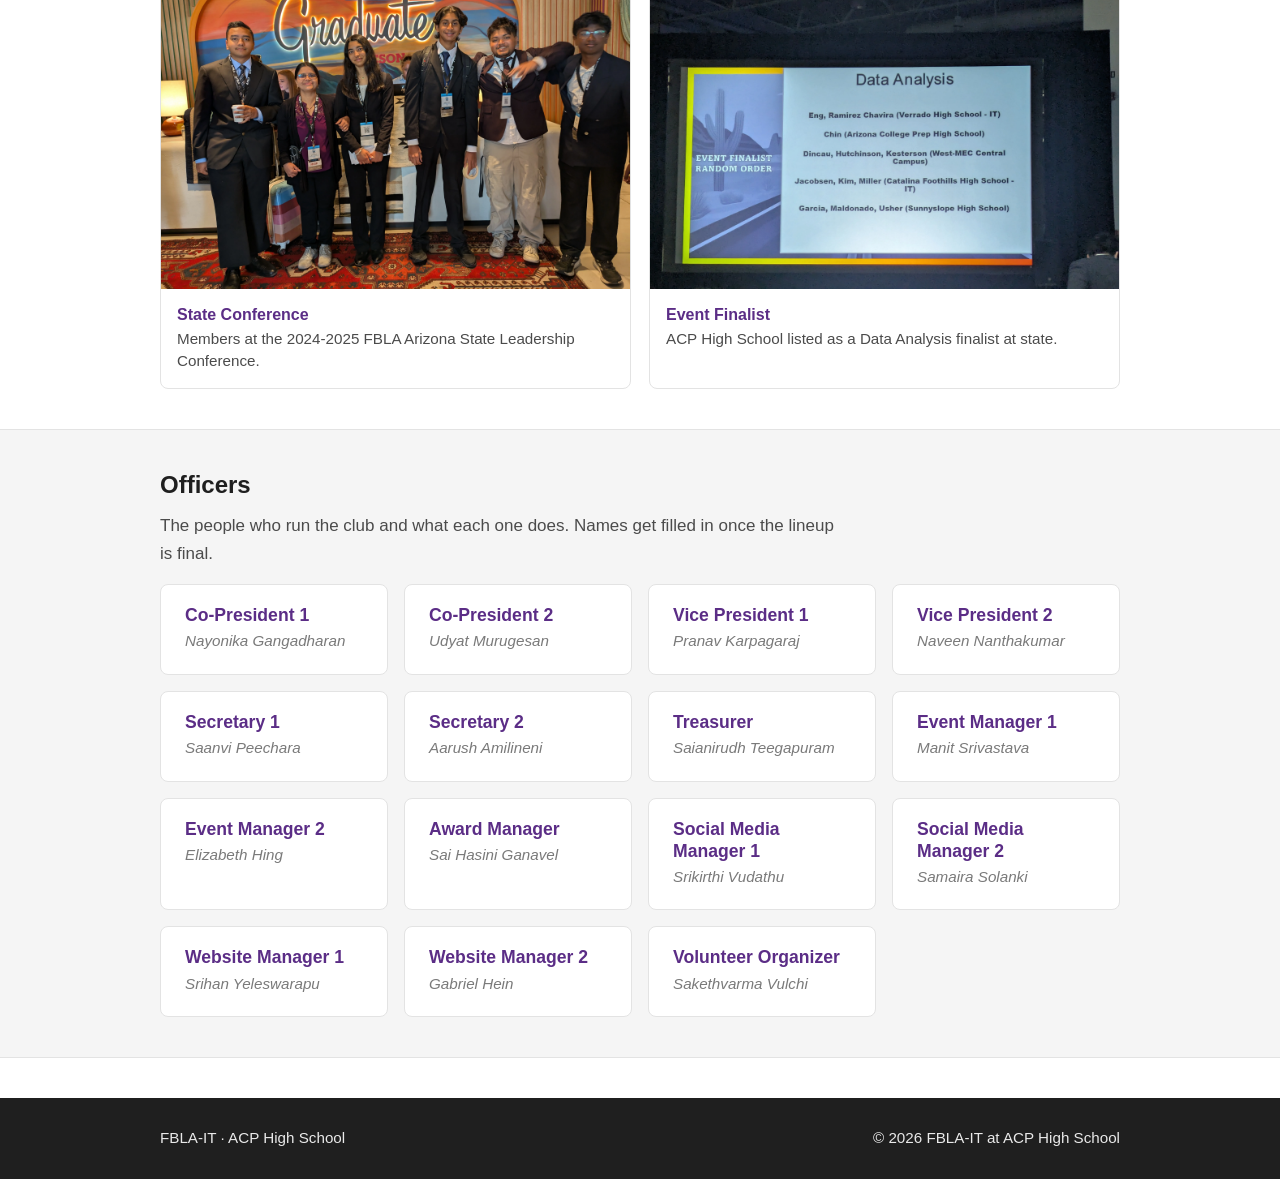
==== commit 3334e42f: "Tried making the ics open in Google Calendar if they are on laptop" ====
--- a/about.html
+++ b/about.html
@@ -1,237 +1,237 @@
-<!DOCTYPE html>
-<html lang="en">
-
-<head>
-  <meta charset="UTF-8" />
-  <meta name="viewport" content="width=device-width, initial-scale=1.0" />
-  <title>About | FBLA-IT · ACP High School</title>
-  <meta name="description"
-    content="Who we are, what the club does, and the people who run FBLA-IT at ACP High School." />
-  <link rel="icon" href="images/favicon.svg" type="image/svg+xml" />
-  <link rel="stylesheet" href="css/styles.css" />
-</head>
-
-<body>
-  <header class="site-header">
-    <div class="container header-inner">
-      <a class="brand" href="index.html">
-        <img class="brand-logo" src="images/acp-logo.svg" alt="ACP High School logo" />
-        <span>FBLA-IT</span>
-      </a>
-      <button class="nav-toggle" id="nav-toggle" aria-label="Menu" aria-expanded="false" aria-controls="site-nav">
-        <span class="bar"></span>
-        <span class="bar"></span>
-        <span class="bar"></span>
-      </button>
-      <nav id="site-nav" class="site-nav" aria-label="Main navigation">
-        <ul>
-          <li><a href="index.html">Home</a></li>
-          <li><a href="events.html">Events</a></li>
-          <li><a href="resources.html">Resources</a></li>
-          <li><a class="active" aria-current="page" href="about.html">About</a></li>
-        </ul>
-      </nav>
-    </div>
-  </header>
-
-  <main id="main">
-    <section class="page-header">
-      <div class="container">
-        <h1>About</h1>
-        <p>Who we are, what the club does, and who runs it.</p>
-      </div>
-    </section>
-
-    <section class="section">
-      <div class="container">
-        <h2>What is FBLA-IT?</h2>
-        <p>
-          FBLA-IT is the Future Business Leaders of America chapter at ACP
-          High School. Basically, it's the club for anyone who's even a little
-          into business, leadership, or tech.
-        </p>
-        <p>
-          Here's the deal though. You don't need to be a business kid to join,
-          and you don't need to know anything going in either. You show up,
-          you hang out, you find what sounds interesting, and the club helps
-          you go from there.
-        </p>
-        <p>
-          Every year we compete against other schools in competitive events,
-          go to the state conference in the spring, and the people who qualify
-          make it to nationals in the summer. Some weeks it's a lot of work.
-          Most weeks it's just fun. And if you care about college apps, the
-          resume boost doesn't hurt.
-        </p>
-      </div>
-    </section>
-
-    <section class="section section-alt">
-      <div class="container">
-        <h2>What the advisor says</h2>
-        <p class="section-intro">
-          A quick word from our advisor about the club, with their name
-          underneath.
-        </p>
-        <blockquote class="advisor-quote">
-          <p>Content in Progress</p>
-        </blockquote>
-      </div>
-    </section>
-
-    <section class="section">
-      <div class="container">
-        <h2>Past Achievements</h2>
-        <p class="section-intro">
-          Pictures of what the chapter has done: trophies, conference trips,
-          club fair setups.
-        </p>
-        <div class="achievement-gallery">
-          <figure class="achievement-card achievement-card-wide">
-            <img src="images/fbla-pics/Regionals_25-26/IMG_5899.webp"
-              alt="ACP FBLA-IT members holding medals after the 2025-2026 regional competition" loading="lazy" />
-            <figcaption>
-              <strong>Regionals 2025-2026</strong>
-              Members after the 2025-2026 Regional Competition.
-            </figcaption>
-          </figure>
-          <figure class="achievement-card">
-            <img
-              src="images/fbla-pics/Regionals_25-26/Regionals Photo Form (File responses)/1stPlace_PlaqueAndMedal26.webp"
-              alt="FBLA Arizona Region 2 first place plaque and medal for ACP High School IT" loading="lazy" />
-            <figcaption>
-              <strong>First Place Award</strong>
-              ACP High School - IT earned 1st place in the 2025-2026 online
-              testing tournament.
-            </figcaption>
-          </figure>
-          <figure class="achievement-card">
-            <img src="images/fbla-pics/Nationals_26/National2.webp"
-              alt="ACP FBLA-IT students traveling with luggage for the national leadership conference" loading="lazy" />
-            <figcaption>
-              <strong>Nationals 2026</strong>
-              Qualifiers heading out for the National Leadership Conference.
-            </figcaption>
-          </figure>
-          <figure class="achievement-card">
-            <img src="images/fbla-pics/Nationals_26/STEAM.webp"
-              alt="ACP FBLA-IT students and advisor standing at a STEAM event booth" loading="lazy" />
-            <figcaption>
-              <strong>STEAM Outreach</strong>
-              Members representing FBLA-IT at a campus STEAM showcase.
-            </figcaption>
-          </figure>
-          <figure class="achievement-card achievement-card-wide">
-            <img src="images/fbla-pics/Regionals_24-25/FBLA Regional_WhoteGroup_Cropped.webp"
-              alt="ACP FBLA-IT members gathered outside after the 2024-2025 regional competition" loading="lazy" />
-            <figcaption>
-              <strong>Regionals 2024-2025</strong>
-              A full chapter group photo after earning medals at regionals.
-            </figcaption>
-          </figure>
-          <figure class="achievement-card">
-            <img src="images/fbla-pics/State_Competitions_24-25/PXL_20250403_151923376.MP.webp"
-              alt="ACP FBLA-IT members posing at the state conference" loading="lazy" />
-            <figcaption>
-              <strong>State Conference</strong>
-              Members at the 2024-2025 FBLA Arizona State Leadership
-              Conference.
-            </figcaption>
-          </figure>
-          <figure class="achievement-card">
-            <img src="images/fbla-pics/State_Competitions_24-25/PXL_20250403_171533867.webp"
-              alt="Event finalist screen showing an ACP High School student listed for Data Analysis" loading="lazy" />
-            <figcaption>
-              <strong>Event Finalist</strong>
-              ACP High School listed as a Data Analysis finalist at state.
-            </figcaption>
-          </figure>
-        </div>
-      </div>
-    </section>
-
-    <section class="section section-alt">
-      <div class="container">
-        <h2>Officers</h2>
-        <p class="section-intro">
-          The people who run the club and what each one does. Names get filled
-          in once the lineup is final.
-        </p>
-        <div class="officer-grid">
-          <article class="officer-card">
-            <h3>Co-President 1</h3>
-            <p class="officer-name">Nayonika Gangadharan</p>
-          </article>
-          <article class="officer-card">
-            <h3>Co-President 2</h3>
-            <p class="officer-name">Udyat Murugesan</p>
-          </article>
-          <article class="officer-card">
-            <h3>Vice President 1</h3>
-            <p class="officer-name">Pranav Karpagaraj</p>
-          </article>
-          <article class="officer-card">
-            <h3>Vice President 2</h3>
-            <p class="officer-name">Naveen Nanthakumar</p>
-          </article>
-          <article class="officer-card">
-            <h3>Secretary 1</h3>
-            <p class="officer-name">Saanvi Peechara</p>
-          </article>
-          <article class="officer-card">
-            <h3>Secretary 2</h3>
-            <p class="officer-name">Aarush Amilineni</p>
-          </article>
-          <article class="officer-card">
-            <h3>Treasurer</h3>
-            <p class="officer-name">Saianirudh Teegapuram</p>
-          </article>
-          <article class="officer-card">
-            <h3>Event Manager 1</h3>
-            <p class="officer-name">Manit Srivastava</p>
-          </article>
-          <article class="officer-card">
-            <h3>Event Manager 2</h3>
-            <p class="officer-name">Elizabeth Hing</p>
-          </article>
-          <article class="officer-card">
-            <h3>Award Manager</h3>
-            <p class="officer-name">Sai Hasini Ganavel</p>
-          </article>
-          <article class="officer-card">
-            <h3>Social Media Manager 1</h3>
-            <p class="officer-name">Srikirthi Vudathu</p>
-          </article>
-          <article class="officer-card">
-            <h3>Social Media Manager 2</h3>
-            <p class="officer-name">Samaira Solanki</p>
-          </article>
-          <article class="officer-card">
-            <h3>Website Manager 1</h3>
-            <p class="officer-name">Srihan Yeleswarapu</p>
-          </article>
-          <article class="officer-card">
-            <h3>Website Manager 2</h3>
-            <p class="officer-name">Gabriel Hein</p>
-          </article>
-          <article class="officer-card">
-            <h3>Volunteer Organizer</h3>
-            <p class="officer-name">Sakethvarma Vulchi</p>
-          </article>
-        </div>
-      </div>
-    </section>
-  </main>
-
-  <footer class="site-footer">
-    <div class="container footer-inner">
-      <p>FBLA-IT &middot; ACP High School</p>
-      <p>&copy; 2026 FBLA-IT at ACP High School</p>
-    </div>
-  </footer>
-
-  <script src="js/data.js?v=2"></script>
-  <script src="js/site.js?v=2"></script>
-</body>
-
-</html>+<!DOCTYPE html>
+<html lang="en">
+
+<head>
+  <meta charset="UTF-8" />
+  <meta name="viewport" content="width=device-width, initial-scale=1.0" />
+  <title>About | FBLA-IT · ACP High School</title>
+  <meta name="description"
+    content="Who we are, what the club does, and the people who run FBLA-IT at ACP High School." />
+  <link rel="icon" href="images/favicon.svg" type="image/svg+xml" />
+  <link rel="stylesheet" href="css/styles.css" />
+</head>
+
+<body>
+  <header class="site-header">
+    <div class="container header-inner">
+      <a class="brand" href="index.html">
+        <img class="brand-logo" src="images/acp-logo.svg" alt="ACP High School logo" />
+        <span>FBLA-IT</span>
+      </a>
+      <button class="nav-toggle" id="nav-toggle" aria-label="Menu" aria-expanded="false" aria-controls="site-nav">
+        <span class="bar"></span>
+        <span class="bar"></span>
+        <span class="bar"></span>
+      </button>
+      <nav id="site-nav" class="site-nav" aria-label="Main navigation">
+        <ul>
+          <li><a href="index.html">Home</a></li>
+          <li><a href="events.html">Events</a></li>
+          <li><a href="resources.html">Resources</a></li>
+          <li><a class="active" aria-current="page" href="about.html">About</a></li>
+        </ul>
+      </nav>
+    </div>
+  </header>
+
+  <main id="main">
+    <section class="page-header">
+      <div class="container">
+        <h1>About</h1>
+        <p>Who we are, what the club does, and who runs it.</p>
+      </div>
+    </section>
+
+    <section class="section">
+      <div class="container">
+        <h2>What is FBLA-IT?</h2>
+        <p>
+          FBLA-IT is the Future Business Leaders of America chapter at ACP
+          High School. Basically, it's the club for anyone who's even a little
+          into business, leadership, or tech.
+        </p>
+        <p>
+          Here's the deal though. You don't need to be a business kid to join,
+          and you don't need to know anything going in either. You show up,
+          you hang out, you find what sounds interesting, and the club helps
+          you go from there.
+        </p>
+        <p>
+          Every year we compete against other schools in competitive events,
+          go to the state conference in the spring, and the people who qualify
+          make it to nationals in the summer. Some weeks it's a lot of work.
+          Most weeks it's just fun. And if you care about college apps, the
+          resume boost doesn't hurt.
+        </p>
+      </div>
+    </section>
+
+    <section class="section section-alt">
+      <div class="container">
+        <h2>What the advisor says</h2>
+        <p class="section-intro">
+          A quick word from our advisor about the club, with their name
+          underneath.
+        </p>
+        <blockquote class="advisor-quote">
+          <p>Content in Progress</p>
+        </blockquote>
+      </div>
+    </section>
+
+    <section class="section">
+      <div class="container">
+        <h2>Past Achievements</h2>
+        <p class="section-intro">
+          Pictures of what the chapter has done: trophies, conference trips,
+          club fair setups.
+        </p>
+        <div class="achievement-gallery">
+          <figure class="achievement-card achievement-card-wide">
+            <img src="images/fbla-pics/Regionals_25-26/IMG_5899.webp"
+              alt="ACP FBLA-IT members holding medals after the 2025-2026 regional competition" loading="lazy" />
+            <figcaption>
+              <strong>Regionals 2025-2026</strong>
+              Members after the 2025-2026 Regional Competition.
+            </figcaption>
+          </figure>
+          <figure class="achievement-card">
+            <img
+              src="images/fbla-pics/Regionals_25-26/Regionals Photo Form (File responses)/1stPlace_PlaqueAndMedal26.webp"
+              alt="FBLA Arizona Region 2 first place plaque and medal for ACP High School IT" loading="lazy" />
+            <figcaption>
+              <strong>First Place Award</strong>
+              ACP High School - IT earned 1st place in the 2025-2026 online
+              testing tournament.
+            </figcaption>
+          </figure>
+          <figure class="achievement-card">
+            <img src="images/fbla-pics/Nationals_26/National2.webp"
+              alt="ACP FBLA-IT students traveling with luggage for the national leadership conference" loading="lazy" />
+            <figcaption>
+              <strong>Nationals 2026</strong>
+              Qualifiers heading out for the National Leadership Conference.
+            </figcaption>
+          </figure>
+          <figure class="achievement-card">
+            <img src="images/fbla-pics/Nationals_26/STEAM.webp"
+              alt="ACP FBLA-IT students and advisor standing at a STEAM event booth" loading="lazy" />
+            <figcaption>
+              <strong>STEAM Outreach</strong>
+              Members representing FBLA-IT at a campus STEAM showcase.
+            </figcaption>
+          </figure>
+          <figure class="achievement-card achievement-card-wide">
+            <img src="images/fbla-pics/Regionals_24-25/FBLA Regional_WhoteGroup_Cropped.webp"
+              alt="ACP FBLA-IT members gathered outside after the 2024-2025 regional competition" loading="lazy" />
+            <figcaption>
+              <strong>Regionals 2024-2025</strong>
+              A full chapter group photo after earning medals at regionals.
+            </figcaption>
+          </figure>
+          <figure class="achievement-card">
+            <img src="images/fbla-pics/State_Competitions_24-25/PXL_20250403_151923376.MP.webp"
+              alt="ACP FBLA-IT members posing at the state conference" loading="lazy" />
+            <figcaption>
+              <strong>State Conference</strong>
+              Members at the 2024-2025 FBLA Arizona State Leadership
+              Conference.
+            </figcaption>
+          </figure>
+          <figure class="achievement-card">
+            <img src="images/fbla-pics/State_Competitions_24-25/PXL_20250403_171533867.webp"
+              alt="Event finalist screen showing an ACP High School student listed for Data Analysis" loading="lazy" />
+            <figcaption>
+              <strong>Event Finalist</strong>
+              ACP High School listed as a Data Analysis finalist at state.
+            </figcaption>
+          </figure>
+        </div>
+      </div>
+    </section>
+
+    <section class="section section-alt">
+      <div class="container">
+        <h2>Officers</h2>
+        <p class="section-intro">
+          The people who run the club and what each one does. Names get filled
+          in once the lineup is final.
+        </p>
+        <div class="officer-grid">
+          <article class="officer-card">
+            <h3>Co-President 1</h3>
+            <p class="officer-name">Nayonika Gangadharan</p>
+          </article>
+          <article class="officer-card">
+            <h3>Co-President 2</h3>
+            <p class="officer-name">Udyat Murugesan</p>
+          </article>
+          <article class="officer-card">
+            <h3>Vice President 1</h3>
+            <p class="officer-name">Pranav Karpagaraj</p>
+          </article>
+          <article class="officer-card">
+            <h3>Vice President 2</h3>
+            <p class="officer-name">Naveen Nanthakumar</p>
+          </article>
+          <article class="officer-card">
+            <h3>Secretary 1</h3>
+            <p class="officer-name">Saanvi Peechara</p>
+          </article>
+          <article class="officer-card">
+            <h3>Secretary 2</h3>
+            <p class="officer-name">Aarush Amilineni</p>
+          </article>
+          <article class="officer-card">
+            <h3>Treasurer</h3>
+            <p class="officer-name">Saianirudh Teegapuram</p>
+          </article>
+          <article class="officer-card">
+            <h3>Event Manager 1</h3>
+            <p class="officer-name">Manit Srivastava</p>
+          </article>
+          <article class="officer-card">
+            <h3>Event Manager 2</h3>
+            <p class="officer-name">Elizabeth Hing</p>
+          </article>
+          <article class="officer-card">
+            <h3>Award Manager</h3>
+            <p class="officer-name">Sai Hasini Ganavel</p>
+          </article>
+          <article class="officer-card">
+            <h3>Social Media Manager 1</h3>
+            <p class="officer-name">Srikirthi Vudathu</p>
+          </article>
+          <article class="officer-card">
+            <h3>Social Media Manager 2</h3>
+            <p class="officer-name">Samaira Solanki</p>
+          </article>
+          <article class="officer-card">
+            <h3>Website Manager 1</h3>
+            <p class="officer-name">Srihan Yeleswarapu</p>
+          </article>
+          <article class="officer-card">
+            <h3>Website Manager 2</h3>
+            <p class="officer-name">Gabriel Hein</p>
+          </article>
+          <article class="officer-card">
+            <h3>Volunteer Organizer</h3>
+            <p class="officer-name">Sakethvarma Vulchi</p>
+          </article>
+        </div>
+      </div>
+    </section>
+  </main>
+
+  <footer class="site-footer">
+    <div class="container footer-inner">
+      <p>FBLA-IT &middot; ACP High School</p>
+      <p>&copy; 2026 FBLA-IT at ACP High School</p>
+    </div>
+  </footer>
+
+  <script src="js/data.js?v=4"></script>
+  <script src="js/site.js?v=4"></script>
+</body>
+
+</html>
--- a/css/styles.css
+++ b/css/styles.css
@@ -437,6 +437,28 @@
   color: var(--grey-700);
 }
 
+/* ---- Add to Calendar button ---- */
+.card-actions {
+  margin: 12px 0 0;
+}
+
+.ics-button {
+  display: inline-block;
+  background: var(--acp-purple);
+  color: var(--white);
+  border: none;
+  border-radius: var(--radius);
+  padding: 8px 16px;
+  font-family: inherit;
+  font-size: 0.9rem;
+  font-weight: 600;
+  cursor: pointer;
+}
+
+.ics-button:hover {
+  background: var(--acp-purple-dark);
+}
+
 /* ---- Resource cards ---- */
 .resource-grid {
   display: grid;
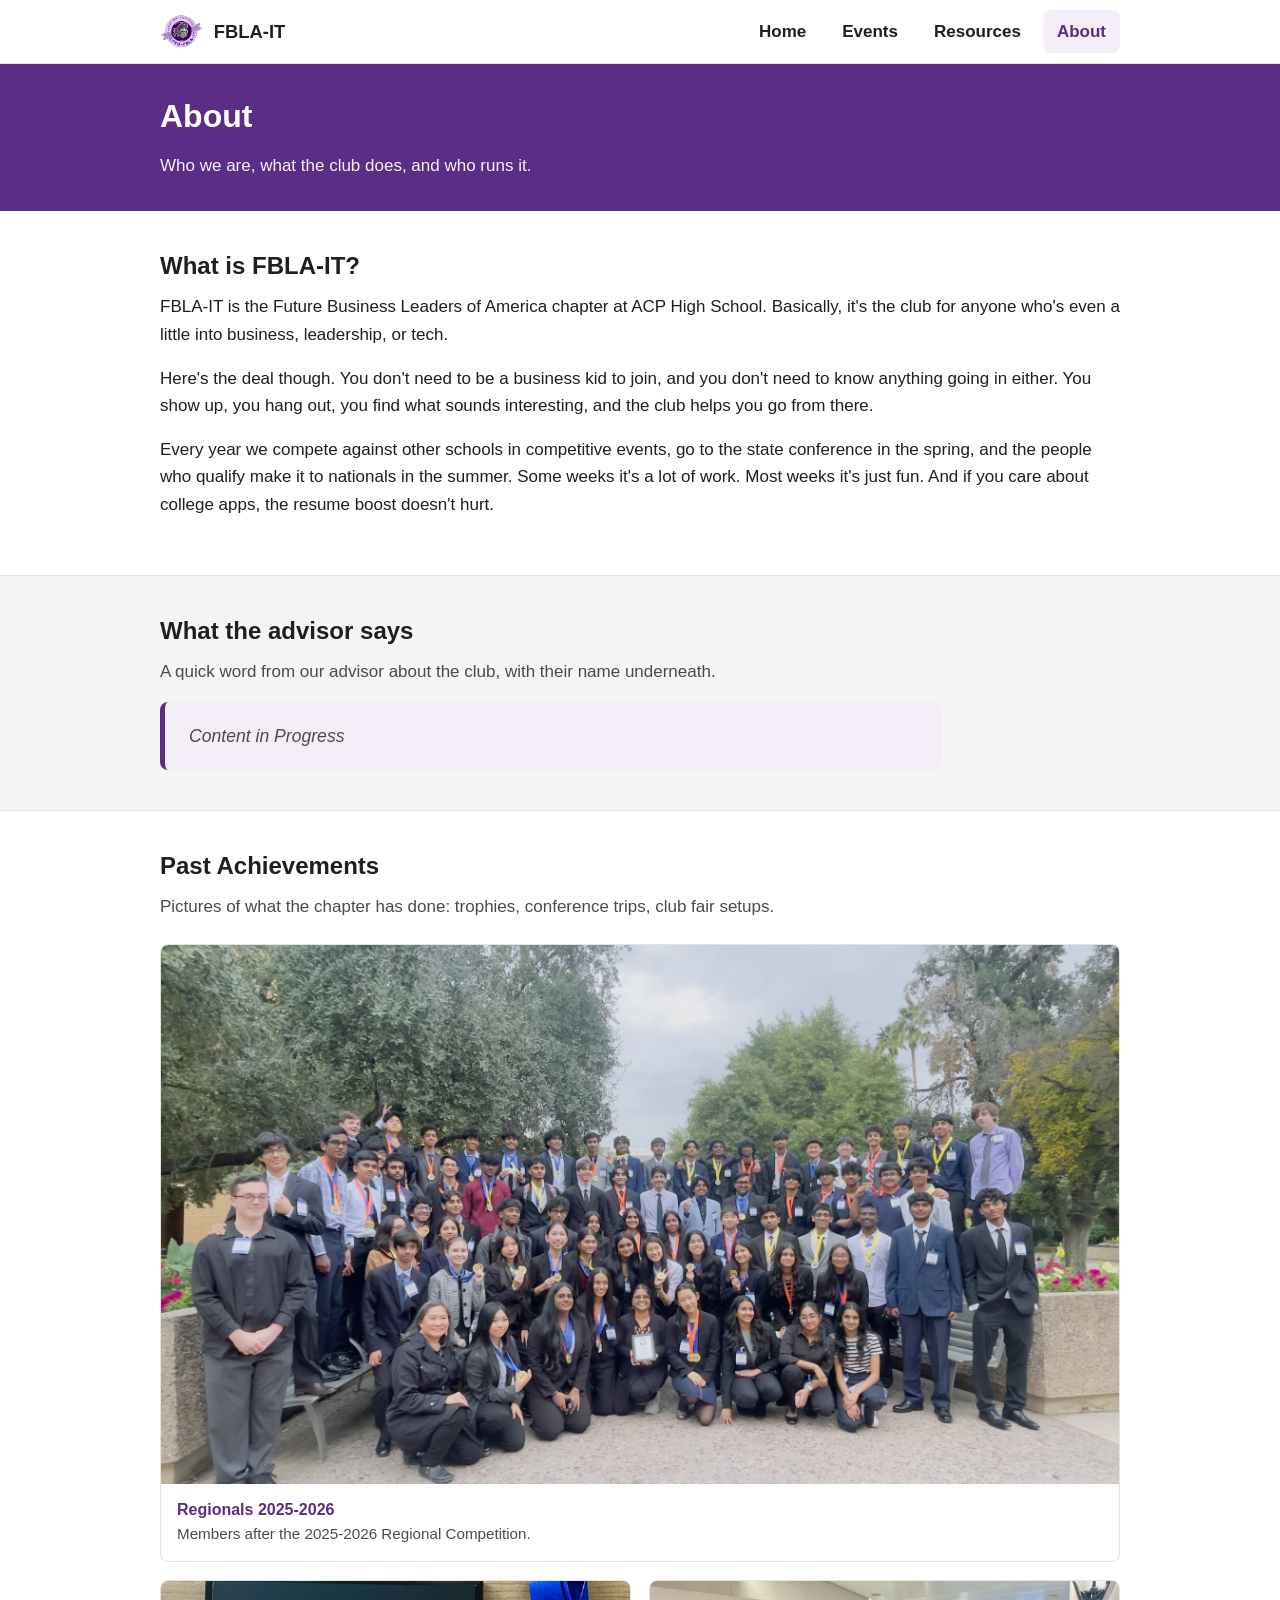
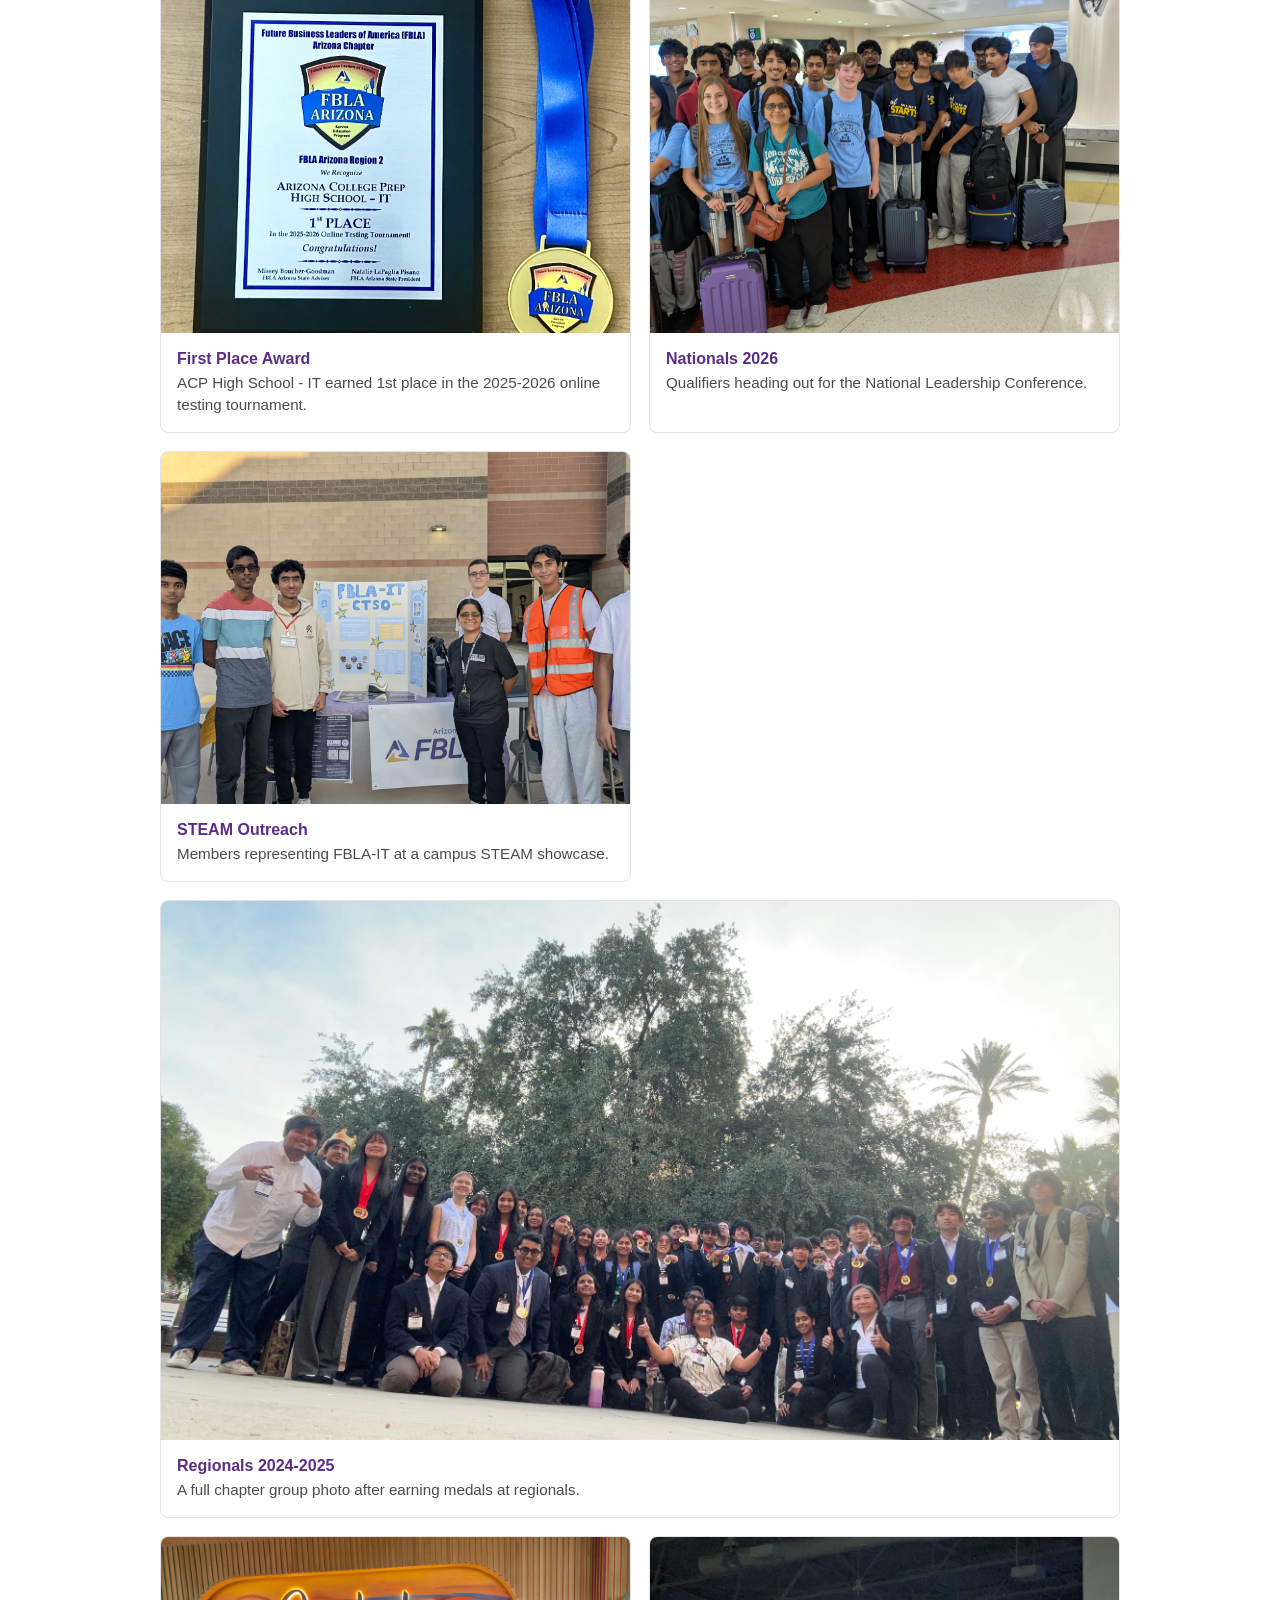
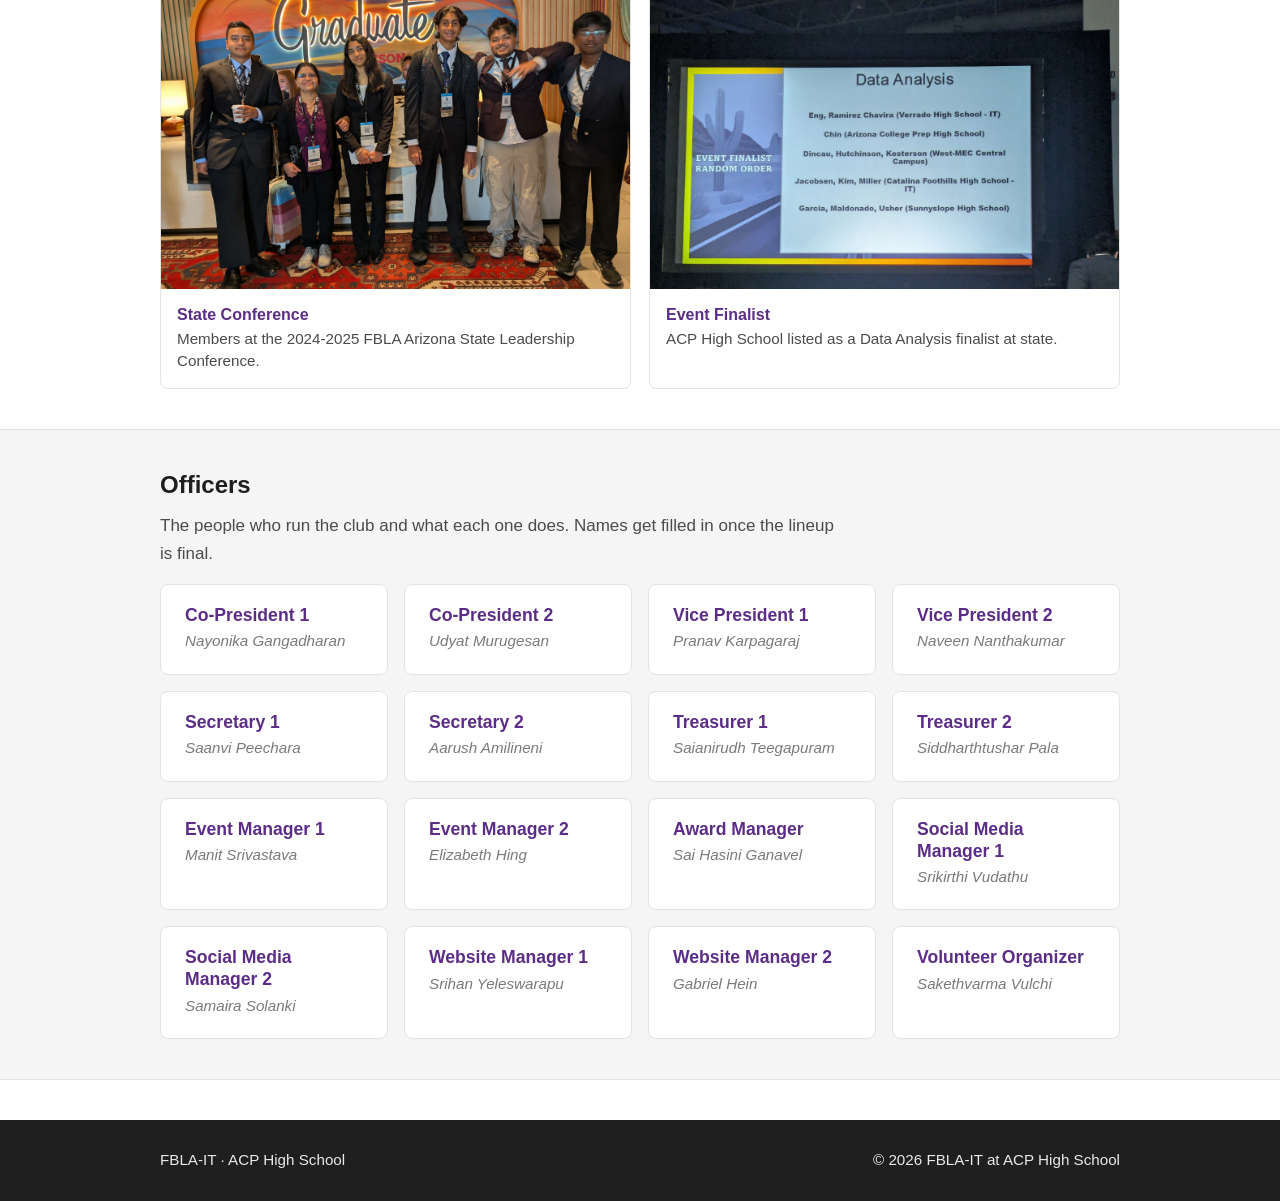
==== commit 9553513a: "Added all the images into bin and added the new officer" ====
--- a/about.html
+++ b/about.html
@@ -183,8 +183,12 @@
             <p class="officer-name">Aarush Amilineni</p>
           </article>
           <article class="officer-card">
-            <h3>Treasurer</h3>
+            <h3>Treasurer 1</h3>
             <p class="officer-name">Saianirudh Teegapuram</p>
+          </article>
+          <article class="officer-card">
+            <h3>Treasurer 2</h3>
+            <p class="officer-name">Siddharthtushar Pala</p>
           </article>
           <article class="officer-card">
             <h3>Event Manager 1</h3>
@@ -228,10 +232,8 @@
       <p>FBLA-IT &middot; ACP High School</p>
       <p>&copy; 2026 FBLA-IT at ACP High School</p>
     </div>
-  </footer>
-
-  <script src="js/data.js?v=4"></script>
-  <script src="js/site.js?v=4"></script>
+  </footer>    <script src="js/data.js?v=6"></script>
+    <script src="js/site.js?v=6"></script>
 </body>
 
 </html>
--- a/css/styles.css
+++ b/css/styles.css
@@ -319,6 +319,13 @@
   font-style: italic;
 }
 
+.countdown-skip {
+  margin: 12px 0 0;
+  color: #b91c1c;
+  font-style: italic;
+  font-size: 0.95rem;
+}
+
 /* ---- Announcement ---- */
 .announcement-card {
   border: 1px solid var(--border);
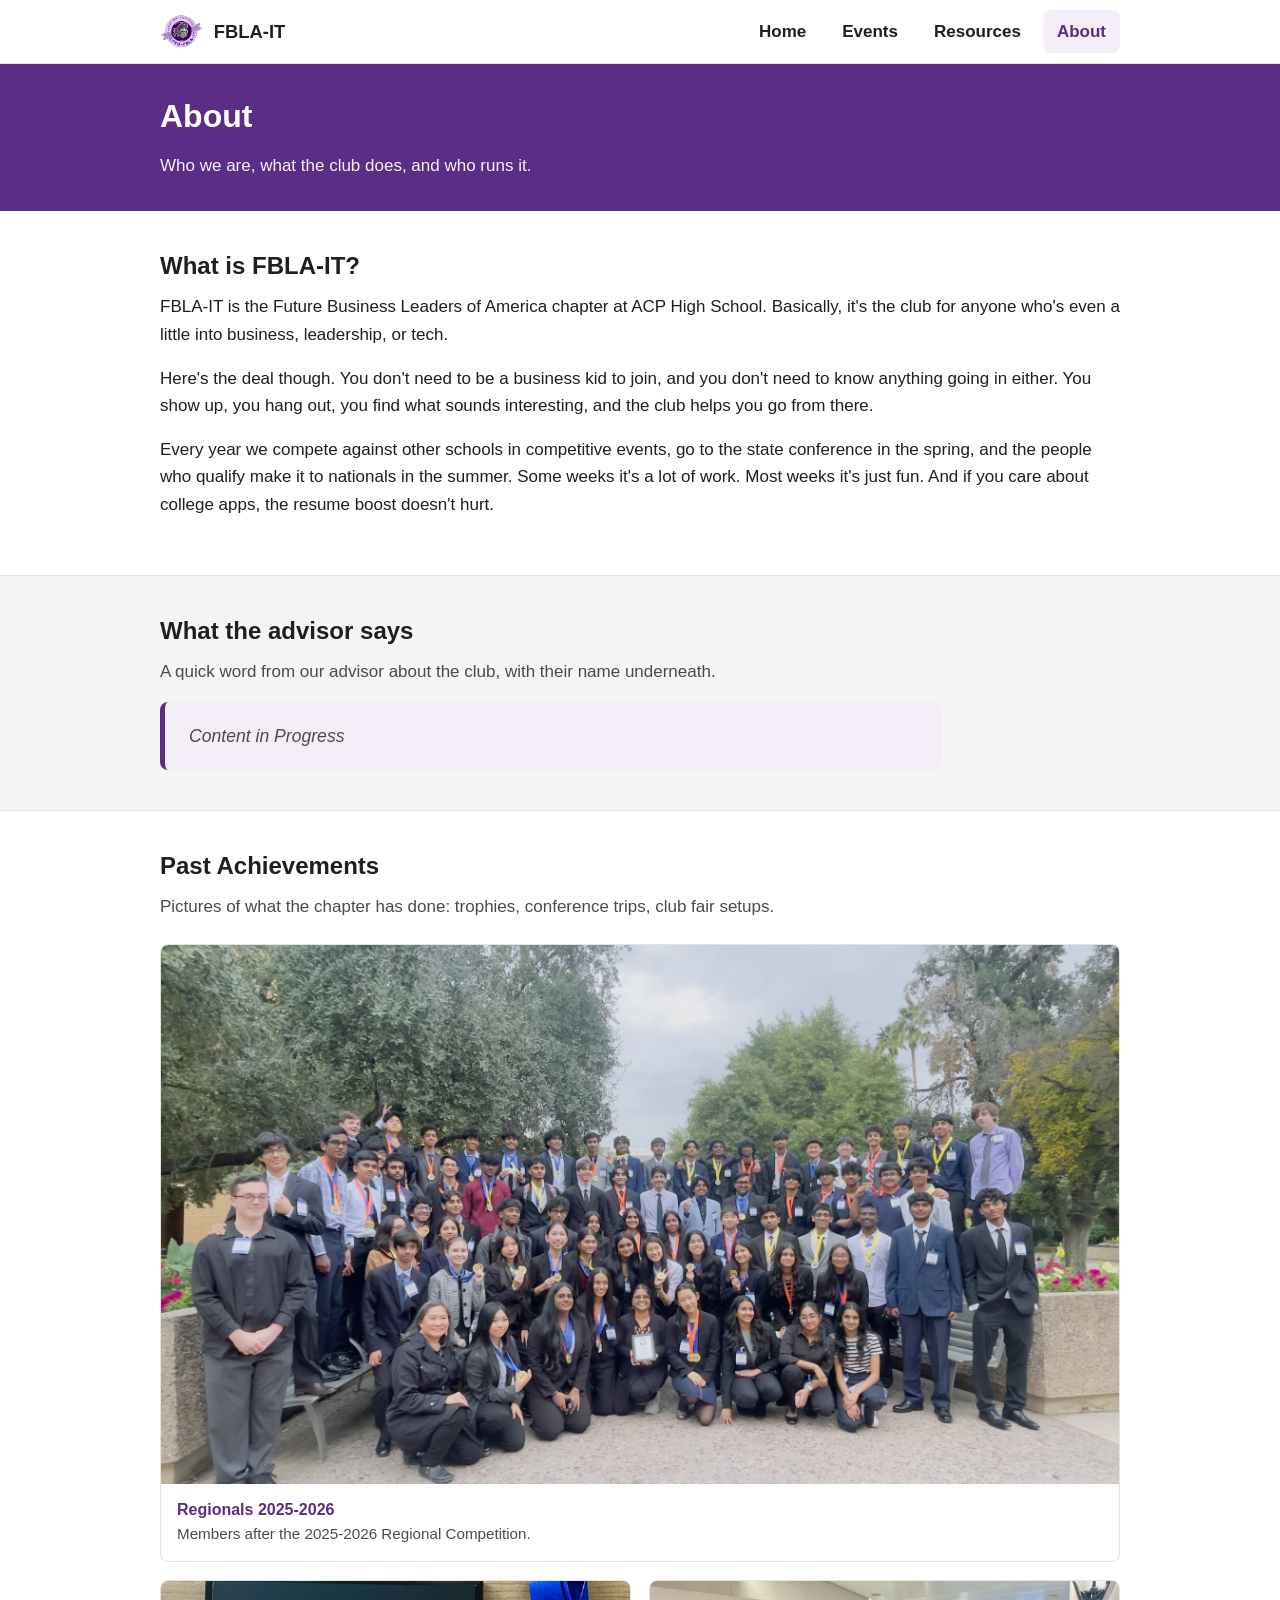
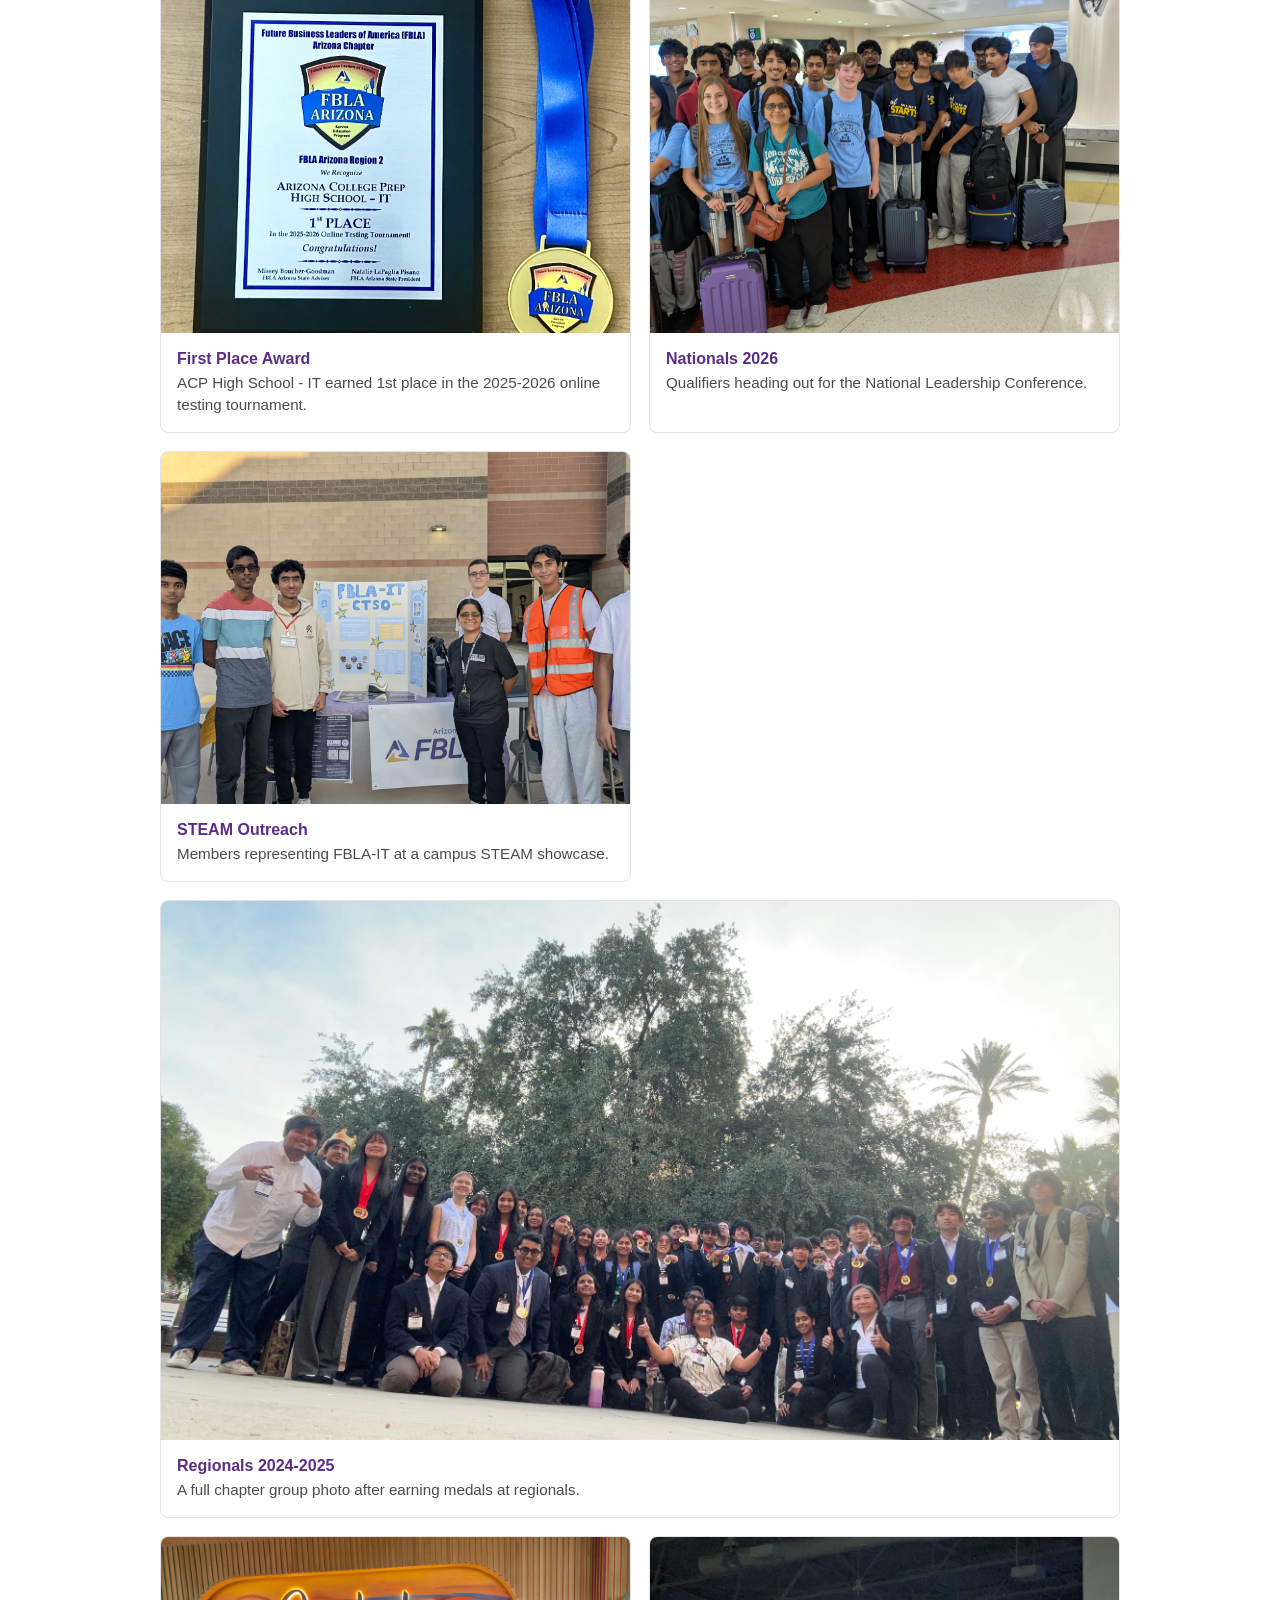
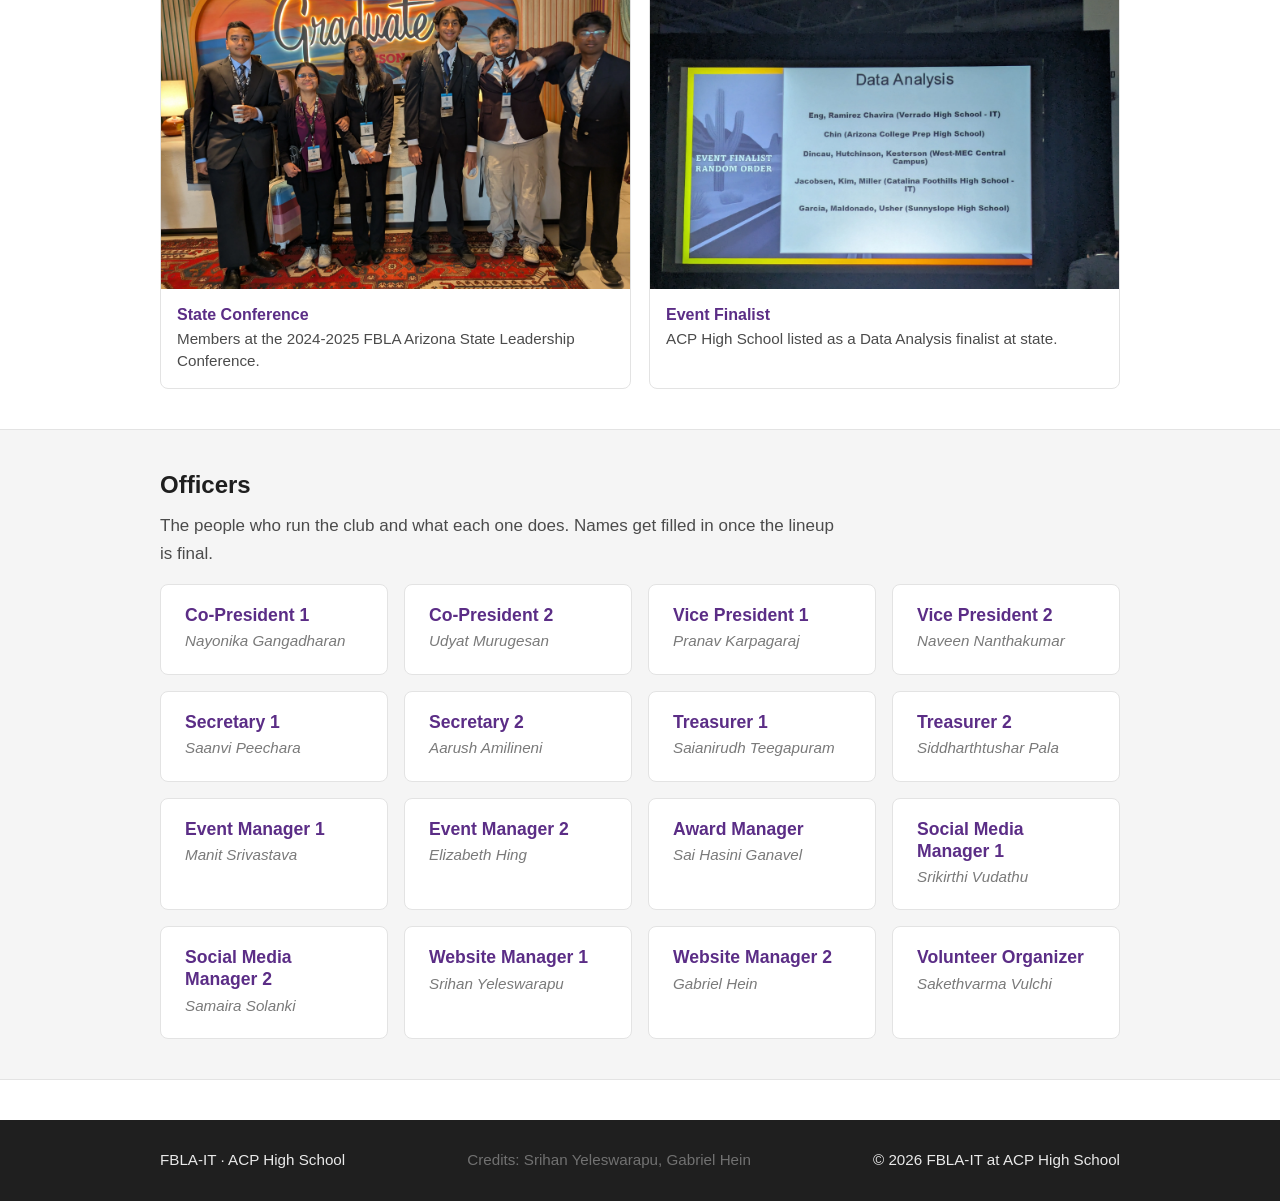
==== commit ac5605ec: "feat: add credits to footer, countdowns, events, and Instagram embed" ====
--- a/about.html
+++ b/about.html
@@ -230,10 +230,11 @@
   <footer class="site-footer">
     <div class="container footer-inner">
       <p>FBLA-IT &middot; ACP High School</p>
+      <p class="footer-credits">Credits: Srihan Yeleswarapu, Gabriel Hein</p>
       <p>&copy; 2026 FBLA-IT at ACP High School</p>
     </div>
-  </footer>    <script src="js/data.js?v=6"></script>
+  </footer>    <script src="js/data.js?v=7"></script>
     <script src="js/site.js?v=6"></script>
 </body>
 
-</html>+</html>
--- a/css/styles.css
+++ b/css/styles.css
@@ -76,8 +76,10 @@
   margin: 0 auto;
   padding: 0 20px;
 }
-.hidden {
-  display: none !important;
+.instagram-embed {
+  display: flex;
+  justify-content: center;
+  margin: 0 auto;
 }
 
 /* ---- Header / navigation ---- */
@@ -628,6 +630,12 @@
   opacity: 0.9;
 }
 
+.footer-credits {
+  font-size: 0.85rem;
+  color: var(--grey-500);
+  margin: 0;
+}
+
 /* ---- Responsive ---- */
 @media (max-width: 720px) {
   body {
